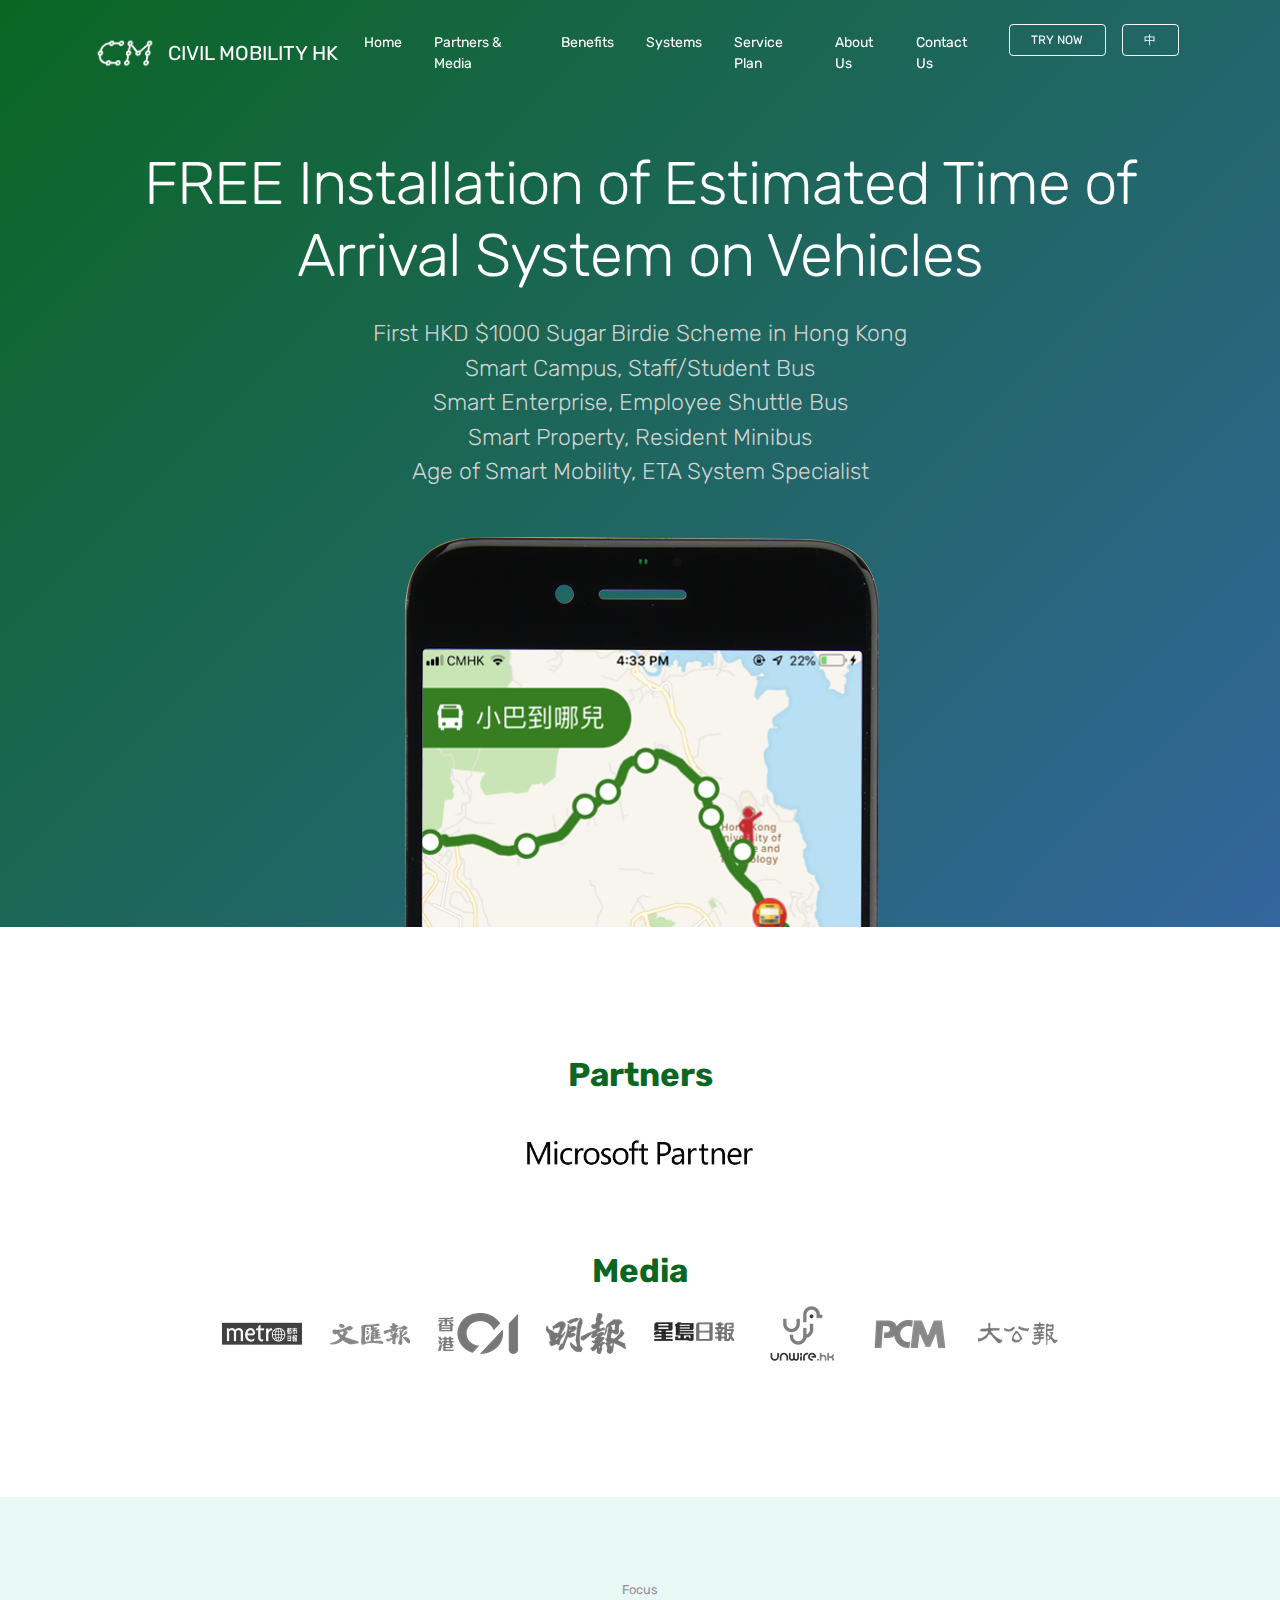
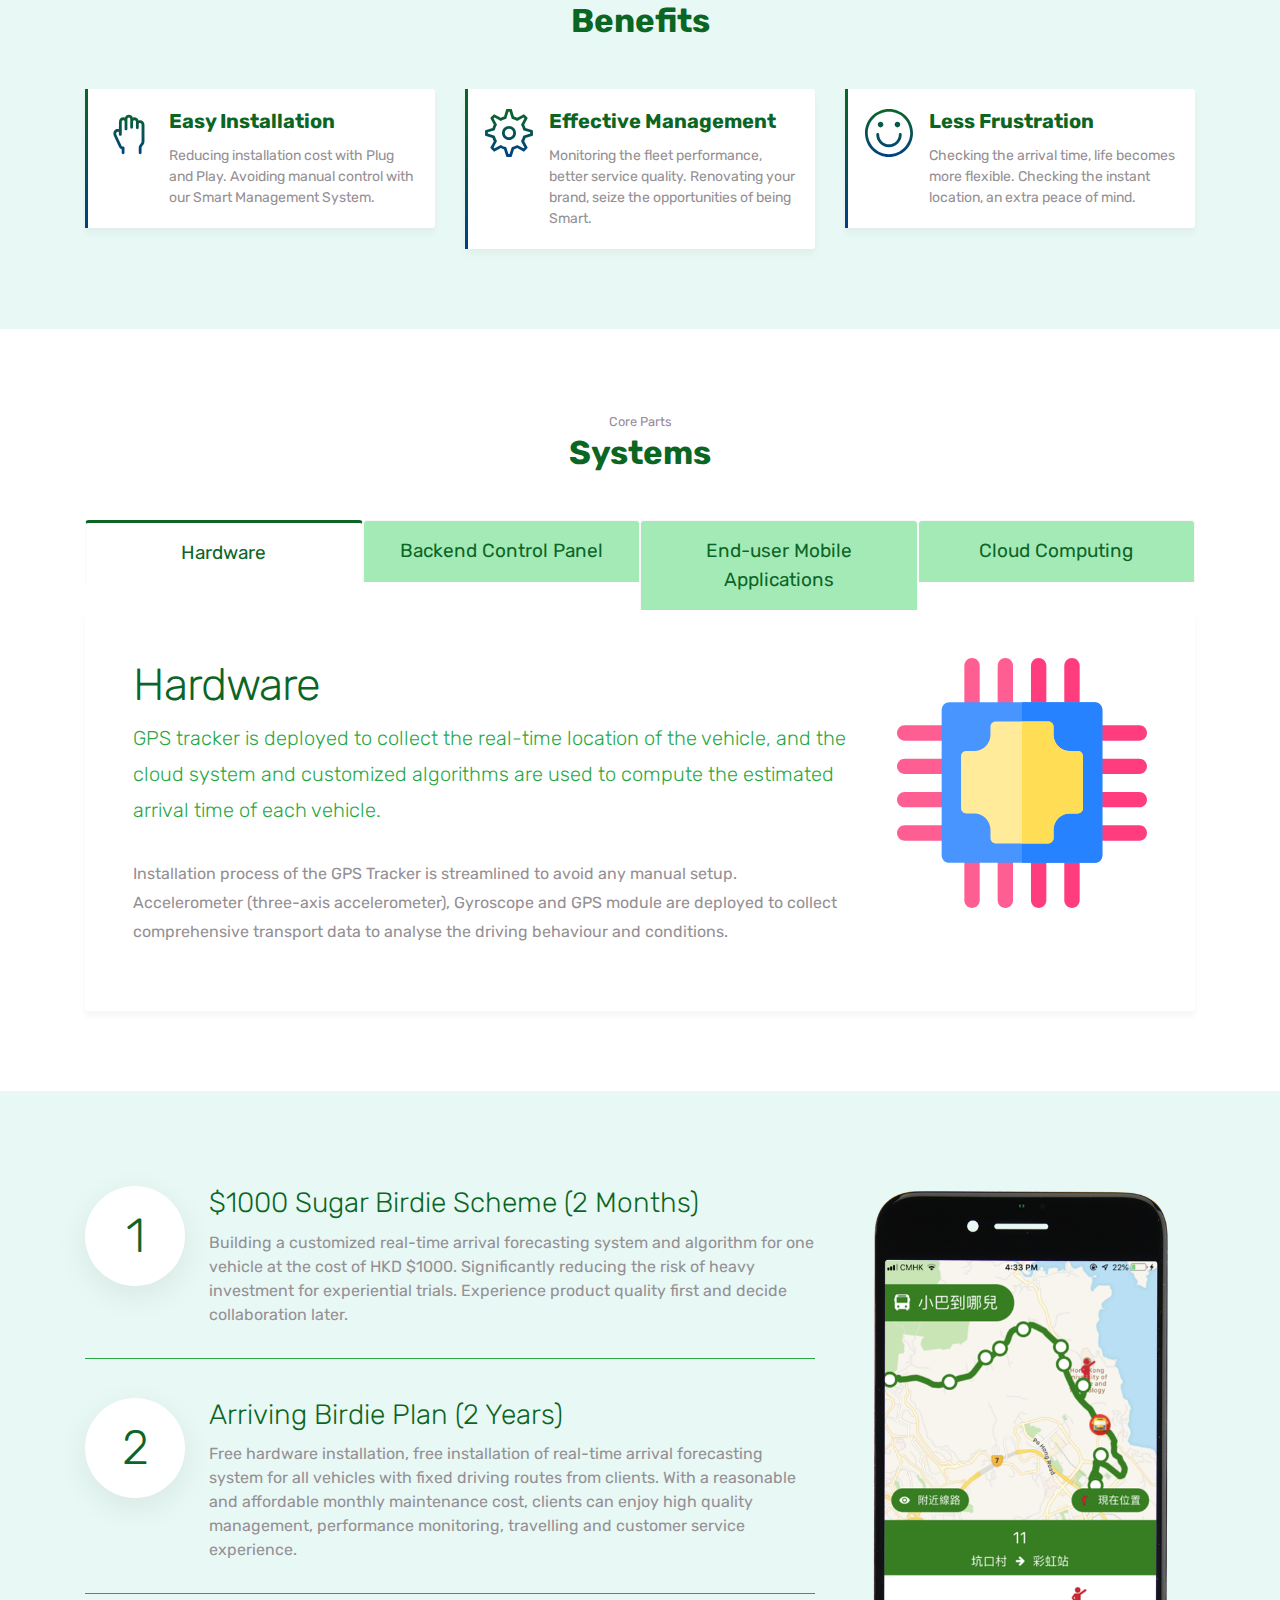
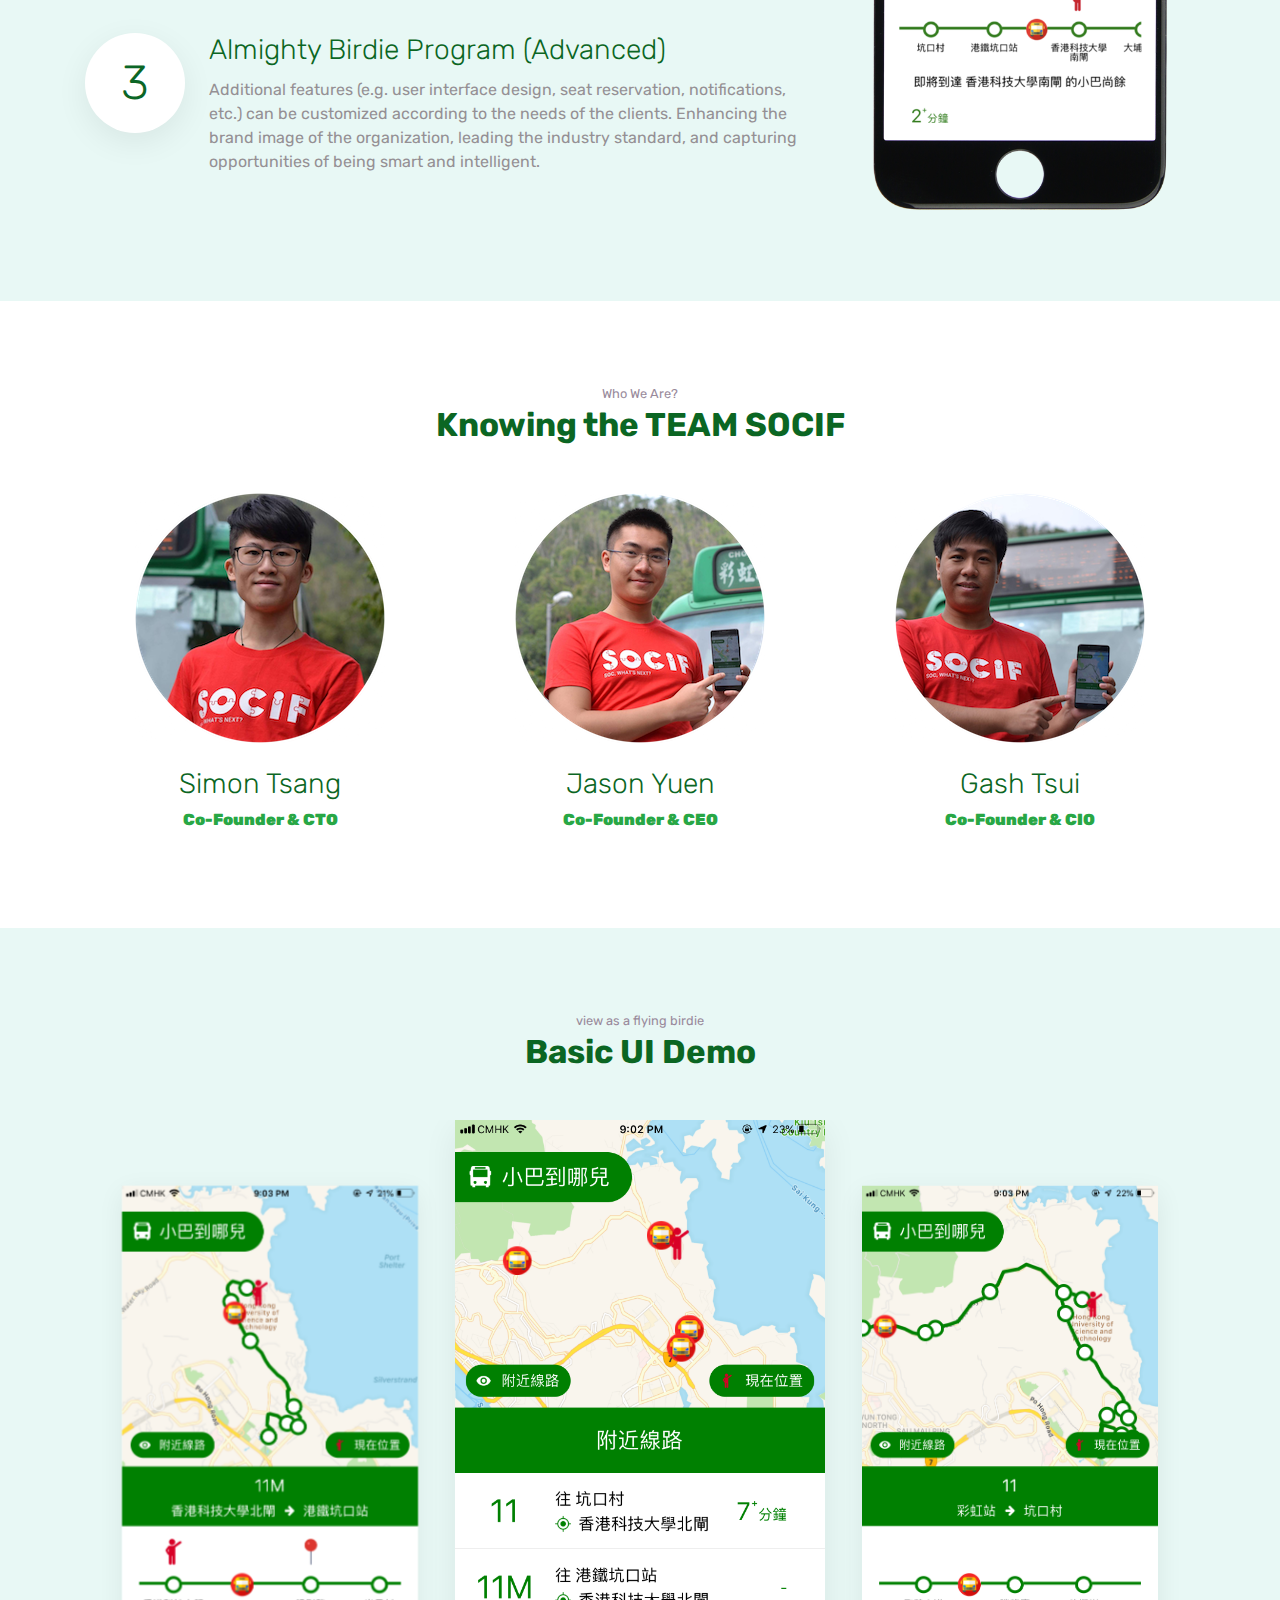
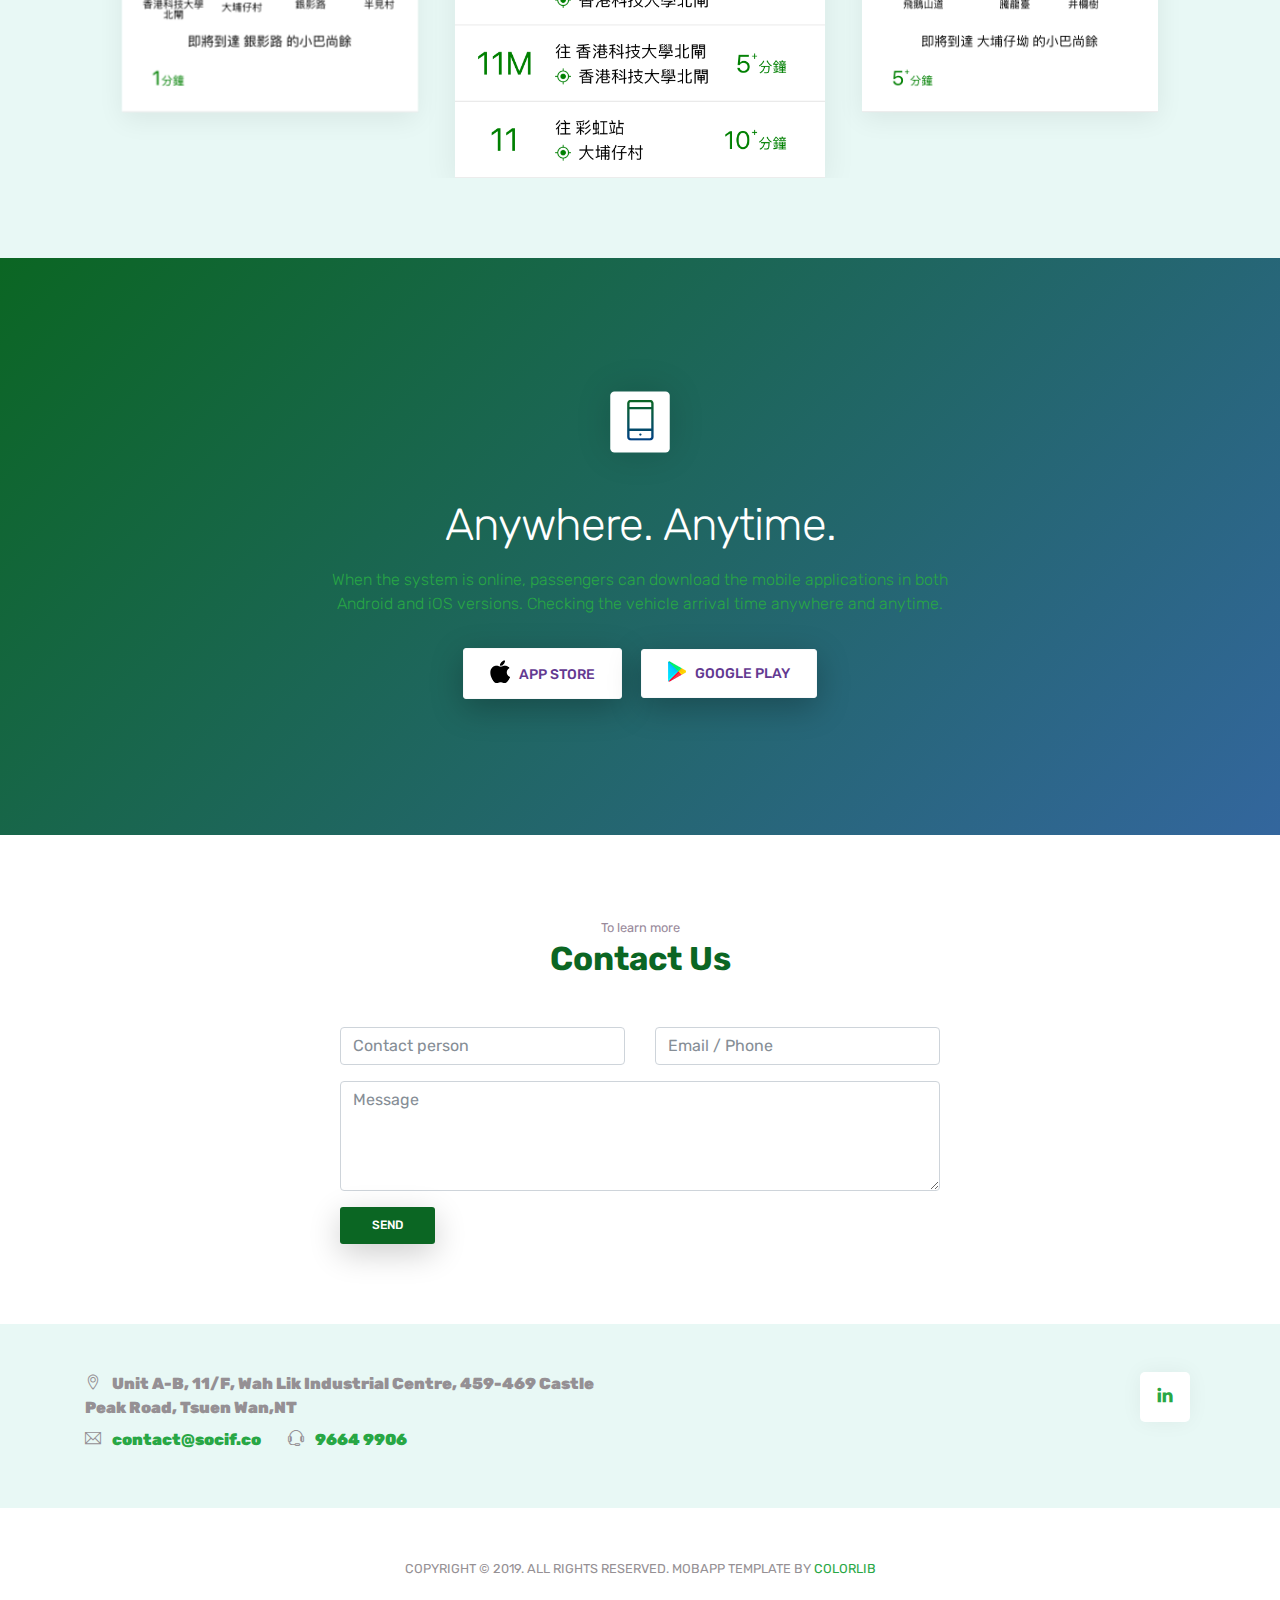
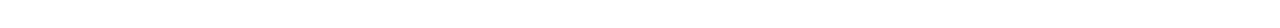
==== indexEng.html @ f3d7cecf "add eng version" ====
<!doctype html>
<html lang="en">
<!--

Page    : index / MobApp
Version : 1.0
Author  : Colorlib
URI     : https://colorlib.com

 -->

<head>
    <title>FREE Installation of Estimated Time of Arrival System - CIVIL MOBILITY HK</title>
    <!-- Required meta tags -->
    <meta charset="utf-8">
    <meta name="viewport" content="width=device-width, initial-scale=1, shrink-to-fit=no">
    <meta name="description" content="FREE Installation of Estimated Time of Arrival System on Vehicles, First HKD $1000 Sugar Birdie Scheme in Hong Kong. Smart Campus, Staff/Student Bus. Smart Enterprise, Employee Shuttle Bus
. Smart Property, Resident Minibus. Age of Smart Mobility, ETA System Specialist">
    <meta name="keywords" content="HTML5, bootstrap, mobile, app, landing, ios, android, responsive">

    <!-- Font -->
    <link rel="dns-prefetch" href="//fonts.googleapis.com">
    <link href="https://fonts.googleapis.com/css?family=Rubik:300,400,500" rel="stylesheet">

    <!-- Bootstrap CSS -->
    <link rel="stylesheet" href="css/bootstrap.min.css">
    <!-- Themify Icons -->
    <link rel="stylesheet" href="css/themify-icons.css">
    <!-- Owl carousel -->
    <link rel="stylesheet" href="css/owl.carousel.min.css">
    <!-- Main css -->
    <link href="css/style.css" rel="stylesheet">
</head>

<body data-spy="scroll" data-target="#navbar" data-offset="30">

    <!-- Nav Menu -->

    <div class="nav-menu fixed-top">
        <div class="container">
            <div class="row">
                <div class="col-md-12">
                    <nav class="navbar navbar-dark navbar-expand-lg">
                        <a class="navbar-brand brand" href="index.html"><img src="images/CM.png" class="img-fluid top-logo" alt="logo">CIVIL MOBILITY HK</a> <button class="navbar-toggler" type="button" data-toggle="collapse" data-target="#navbar" aria-controls="navbar" aria-expanded="false" aria-label="Toggle navigation"> <span class="navbar-toggler-icon"></span> </button>
                        <div class="collapse navbar-collapse" id="navbar">
                            <ul class="navbar-nav ml-auto">
                                <li class="nav-item"> <a class="nav-link" href="#home">Home <span class="sr-only">(現在)</span></a> </li>
                                <li class="nav-item"> <a class="nav-link" href="#partners">Partners & Media</a> </li>
                                <li class="nav-item"> <a class="nav-link" href="#features">Benefits</a> </li>
                                <li class="nav-item"> <a class="nav-link" href="#intro">Systems</a> </li>
                                <li class="nav-item"> <a class="nav-link" href="#pricing">Service Plan</a> </li>
                                <li class="nav-item"> <a class="nav-link" href="#about">About Us</a> </li>
                                <li class="nav-item"> <a class="nav-link" href="#contact">Contact Us</a> </li>
                                <li class="nav-item"><a href="#contact" class="btn btn-outline-light my-3 my-sm-0 ml-lg-3">Try Now</a></li>
                                <li class="nav-item"><a href="index.html" class="btn btn-outline-light my-3 my-sm-0 ml-lg-3">中</a></li>
                            </ul>
                        </div>
                    </nav>
                </div>
            </div>
        </div>
    </div>


    <header class="bg-gradient" id="home">
        <div class="container mt-5">
            <h1>FREE Installation of Estimated Time of Arrival System on Vehicles</h1>
            <p class="tagline">First HKD $1000 Sugar Birdie Scheme in Hong Kong<br>Smart Campus, Staff/Student Bus<br>Smart Enterprise, Employee Shuttle Bus<br>Smart Property, Resident Minibus<br>Age of Smart Mobility, ETA System Specialist</p>
        </div>
        <div class="img-holder mt-3"><img src="images/app_iphone8.png" alt="phone" class="img-fluid"></div>
    </header>

    <div class="section" id="partners">
      <div class="client-logos my-5">
          <div class="container text-center">
            <h3><b>Partners</b></h3>
            <img src="images/ms.png" class="img-fluid partner-logo">
          </div>
      </div>

      <div class="client-logos my-5">
          <div class="container text-center">
              <h3><b>Media</b></h3>
              <a href="https://goo.gl/96CsMj" target="_blank"><img src="images/Metro Daily.jpg" class="img-fluid media-logo"></a>
              <a href="https://goo.gl/HPsyTy" target="_blank"><img src="images/Wen Wei.png" class="img-fluid  media-logo"></a>
              <a href="https://goo.gl/HXSDMa" target="_blank"><img src="images/HK01.png" class="img-fluid  media-logo"></a>
              <a href="https://goo.gl/Ue9NbQ" target="_blank"><img src="images/Ming Pao.png" class="img-fluid  media-logo"></a>
              <a href="https://goo.gl/F2KP4K" target="_blank"><img src="images/Sing Tao(2).png" class="img-fluid  media-logo"></a>
              <a href="https://unwire.pro/2018/12/10/minibus-app/startups/" target="_blank"><img src="images/unwirehk(2).png" class="img-fluid  media-logo"></a>
              <a href="https://www.pcmarket.com.hk/2019/01/09/智能交通實踐社-開發小巴實時到站系統/" target="_blank"><img src="images/PCM.png" class="img-fluid  media-logo"></a>
              <a href="https://goo.gl/WW5Xbx" target="_blank"><img src="images/Tai Kung.png" class="img-fluid  media-logo"></a>
          </div>
      </div>
    </div>

    <div class="section light-bg" id="features">


        <div class="container">

            <div class="section-title">
                <small>Focus</small>
                <h3><b>Benefits</b></h3>
            </div>


            <div class="row">
                <div class="col-12 col-lg-4">
                    <div class="card features">
                        <div class="card-body">
                            <div class="media">
                                <span class="ti-hand-drag gradient-fill ti-3x mr-3"></span>
                                <div class="media-body">
                                    <h4 class="card-title"><b>Easy Installation</b></h4>
                                    <p class="card-text">Reducing installation cost with Plug and Play. Avoiding manual control with our Smart Management System.</p>
                                </div>
                            </div>
                        </div>
                    </div>
                </div>
                <div class="col-12 col-lg-4">
                    <div class="card features">
                        <div class="card-body">
                            <div class="media">
                                <span class="ti-settings gradient-fill ti-3x mr-3"></span>
                                <div class="media-body">
                                    <h4 class="card-title"><b>Effective Management</b></h4>
                                    <p class="card-text">Monitoring the fleet performance, better service quality. Renovating your brand, seize the opportunities of being Smart.</p>
                                </div>
                            </div>
                        </div>
                    </div>
                </div>
                <div class="col-12 col-lg-4">
                    <div class="card features">
                        <div class="card-body">
                            <div class="media">
                                <span class="ti-face-smile gradient-fill ti-3x mr-3"></span>
                                <div class="media-body">
                                    <h4 class="card-title"><b>Less Frustration</b></h4>
                                    <p class="card-text"> Checking the arrival time, life becomes more flexible. Checking the instant location, an extra peace of mind.</p>
                                </div>
                            </div>
                        </div>
                    </div>
                </div>
            </div>

        </div>



    </div>
    <!-- // end .section -->
    <!-- <div class="section">

        <div class="container">
            <div class="row">
                <div class="col-lg-6 offset-lg-6">
                    <div class="box-icon"><span class="ti-mobile gradient-fill ti-3x"></span></div>
                    <h2><b>我們的手機App</b></h2>
                    <p class="mb-4">Lorem ipsum dolor sit amet consectetur, adipisicing elit. Obcaecati vel exercitationem eveniet vero maxime ratione </p>
                    <a href="#" class="btn btn-primary">Read more</a>
                </div>
            </div>
            <div class="perspective-phone">
                <img src="images/perspective.png" alt="perspective phone" class="img-fluid">
            </div>
        </div>

    </div> -->
    <!-- // end .section -->


    <div class="section" id="intro">
        <div class="container">
            <div class="section-title">
                <small>Core Parts</small>
                <h3><b>Systems</b></h3>
            </div>

            <ul class="nav nav-tabs nav-justified" role="tablist">
                <li class="nav-item">
                    <a class="nav-link active" data-toggle="tab" href="#hardware">Hardware</a>
                </li>
                <li class="nav-item">
                    <a class="nav-link" data-toggle="tab" href="#dashboard">Backend Control Panel</a>
                </li>
                <li class="nav-item">
                    <a class="nav-link" data-toggle="tab" href="#mobile-app">End-user Mobile Applications</a>
                </li>
                <li class="nav-item">
                    <a class="nav-link" data-toggle="tab" href="#cloud">Cloud Computing</a>
                </li>
            </ul>
            <div class="tab-content">
                <div class="tab-pane fade show active" id="hardware">
                    <div class="d-flex flex-column flex-lg-row">
                        <div>
                            <h2>Hardware</h2>
                            <p class="lead">GPS tracker is deployed to collect the real-time location of the vehicle, and the cloud system and customized algorithms are used to compute the estimated arrival time of each vehicle.</p>
                            <p>Installation process of the GPS Tracker is streamlined to avoid any manual setup. Accelerometer (three-axis accelerometer), Gyroscope and GPS module are deployed to collect comprehensive transport data to analyse the driving behaviour and conditions.</p>
                        </div>
                        <img src="images/hardware.svg" alt="graphic" class="img-fluid rounded align-self-start ml-lg-5 mb-5 mb-lg-0 intro-logo">
                    </div>
                </div>
                <div class="tab-pane fade" id="dashboard">
                    <div class="d-flex flex-column flex-lg-row">
                        <div>
                            <h2>Backend Control Panel</h2>
                            <p class="lead">Through back-office management systems, clients can monitor the fleet performance, restore driving records and review various operational data.</p>
                            <p>Control panel can be customized to monitor and review transport conditions at any time. Clients can also optimize fleet formation with flexible deployment, improve operational efficiency and reduce costs.</p>
                        </div>
                        <img src="images/dashboard.svg" alt="graphic" class="img-fluid rounded align-self-start ml-lg-5 mb-5 mb-lg-0 intro-logo">
                    </div>
                </div>
                <div class="tab-pane fade" id="mobile-app">
                    <div class="d-flex flex-column flex-lg-row">
                        <img src="images/graphic.png" alt="graphic" class="img-fluid rounded align-self-start mr-lg-5 mb-5 mb-lg-0 intro-logo">
                        <div>

                            <h2>End-user Mobile Applications</h2>
                            <p class="lead">The mobile applications are available in both Android and iOS versions. Passengers can check the arrival time crystal clear.</p>
                            <p>Checking the estimated arrival time of the upcoming vehicles, passengers can also check the instant location of both the stations and vehicles. User interface design and additional features can be customized based on clients’ preference.</p>
                        </div>
                    </div>
                </div>
                <div class="tab-pane fade" id="cloud">
                    <div class="d-flex flex-column flex-lg-row">
                        <img src="images/azure.png" alt="graphic" class="img-fluid rounded align-self-start mr-lg-5 mb-5 mb-lg-0 intro-logo">
                        <div>
                            <h2>Cloud Computing</h2>
                            <p class="lead">Acquiring the instant location of the vehicles, the cloud will compute its estimated arrival time and present it to the user through the mobile applications.</p>
                            <p>Machine learning technology considering multiple influential factors is deployed to ensure a high accuracy rate on the estimated arrival time. Through the partnership with Microsoft in technology development, the system operates a real-time on-site forecasting system with the Azure Cloud System to handle high-traffic utilization scenarios.</p>
                        </div>
                    </div>
                </div>
            </div>


        </div>
    </div>
    <!-- // end .section -->

    <!-- <div class="section">

        <div class="container">
            <div class="row">
                <div class="col-md-6">
                    <img src="images/dualphone.png" alt="dual phone" class="img-fluid">
                </div>
                <div class="col-md-6 d-flex align-items-center">
                    <div>
                        <div class="box-icon"><span class="ti-rocket gradient-fill ti-3x"></span></div>
                        <h2>Launch your App</h2>
                        <p class="mb-4">Lorem ipsum dolor sit amet consectetur, adipisicing elit. Obcaecati vel exercitationem eveniet vero maxime ratione </p>
                        <a href="#" class="btn btn-primary">Read more</a></div>
                </div>
            </div>

        </div>

    </div> -->
    <!-- // end .section -->


    <div class="section light-bg" id="pricing">

        <div class="container">
            <div class="row">
                <div class="col-md-8 d-flex align-items-center">
                    <ul class="list-unstyled ui-steps">
                        <li class="media">
                            <div class="circle-icon mr-4">1</div>
                            <div class="media-body">
                                <h5>$1000 Sugar Birdie Scheme (2 Months)</h5>
                                <p>Building a customized real-time arrival forecasting system and algorithm for one vehicle at the cost of HKD $1000. Significantly reducing the risk of heavy investment for experiential trials. Experience product quality first and decide collaboration later.</p>
                            </div>
                        </li>
                        <li class="media my-4">
                            <div class="circle-icon mr-4">2</div>
                            <div class="media-body">
                                <h5>Arriving Birdie Plan (2 Years)</h5>
                                <p>Free hardware installation, free installation of real-time arrival forecasting system for all vehicles with fixed driving routes from clients. With a reasonable and affordable monthly maintenance cost, clients can enjoy high quality management, performance monitoring, travelling and customer service experience.</p>
                            </div>
                        </li>
                        <li class="media">
                            <div class="circle-icon mr-4">3</div>
                            <div class="media-body">
                                <h5>Almighty Birdie Program (Advanced)</h5>
                                <p>Additional features (e.g. user interface design, seat reservation, notifications, etc.) can be customized according to the needs of the clients. Enhancing the brand image of the organization, leading the industry standard, and capturing opportunities of being smart and intelligent.</p>
                            </div>
                        </li>
                    </ul>
                </div>
                <div class="col-md-4">
                    <img src="images/app_iphone8.png" alt="iphone" class="img-fluid">
                </div>

            </div>

        </div>

    </div>
    <!-- // end .section -->


    <div class="section" id="about">
        <div class="container">
            <div class="section-title">
                <small>Who We Are?</small>
                <h3><b>Knowing the TEAM SOCIF<b></h3>
            </div>

            <div class="row">
              <div class="col-md-4 bio">
                <img src="images/simon.png" alt="client" class="client-img">
                <h5 class="mt-4 mb-2">Simon Tsang</h5>
                <p class="text-primary">Co-Founder & CTO</p>
              </div>
              <div class="col-md-4 bio">
                <img src="images/jason.png" alt="client" class="client-img">
                <h5 class="mt-4 mb-2">Jason Yuen</h5>
                <p class="text-primary">Co-Founder & CEO</p>
              </div>
              <div class="col-md-4 bio">
                <img src="images/gash.png" alt="client" class="client-img">
                <h5 class="mt-4 mb-2">Gash Tsui</h5>
                <p class="text-primary">Co-Founder & CIO</p>
              </div>
            </div>
        </div>

    </div>
    <!-- // end .section -->


    <div class="section light-bg" id="gallery">
        <div class="container">
            <div class="section-title">
                <small>view as a flying birdie</small>
                <h3><b>Basic UI Demo</b></h3>
            </div>

            <div class="img-gallery owl-carousel owl-theme">
                <img src="images/screencap1.PNG" alt="image">
                <img src="images/screencap2.PNG" alt="image">
                <img src="images/screencap3.PNG" alt="image">
            </div>

        </div>

    </div>
    <!-- // end .section -->

    <div class="section bg-gradient" id="download">
        <div class="container">
            <div class="call-to-action">

                <div class="box-icon"><span class="ti-mobile gradient-fill ti-3x"></span></div>
                <h2>Anywhere. Anytime.</h2>
                <p class="tagline">When the system is online, passengers can download the mobile applications in both Android and iOS versions. Checking the vehicle arrival time anywhere and anytime.</p>
                <div class="my-4">

                    <a href="#" class="btn btn-light"><img src="images/appleicon.png" alt="icon"> App Store</a>
                    <a href="#" class="btn btn-light"><img src="images/playicon.png" alt="icon"> Google play</a>
                </div>
            </div>
        </div>

    </div>
    <!-- // end .section -->

    <div class="section contact-us">
      <div class="section-title">
          <small>To learn more</small>
          <h3><b>Contact Us</b></h3>
      </div>
      <form name="sentMessage" id="contactForm" novalidate>
        <div class="row">
          <div class="col-md-6">
            <div class="form-group">
              <input type="text" id="name" class="form-control" placeholder="Contact person" required="required">
              <p class="help-block text-danger"></p>
            </div>
          </div>
          <div class="col-md-6">
            <div class="form-group">
              <input type="email" id="email" class="form-control" placeholder="Email / Phone" required="required">
              <p class="help-block text-danger"></p>
            </div>
          </div>
        </div>
        <div class="form-group">
          <textarea name="message" id="message" class="form-control" rows="4" placeholder="Message" required></textarea>
          <p class="help-block text-danger"></p>
        </div>
        <div id="success"></div>
        <button id='askus' class="btn btn-primary">Send</button>
      </form>
    </div>

    <div class="light-bg py-5" id="contact">
        <div class="container">
            <div class="row">
                <div class="col-lg-6 text-center text-lg-left">
                    <p class="mb-2"> <span class="ti-location-pin mr-2"></span> Unit A-B, 11/F, Wah Lik Industrial Centre, 459-469 Castle Peak Road, Tsuen Wan,NT</p>
                    <div class=" d-block d-sm-inline-block">
                        <p class="mb-2">
                            <span class="ti-email mr-2"></span> <a class="mr-4" href="mailto:contact@socif.co">contact@socif.co</a>
                        </p>
                    </div>
                    <div class="d-block d-sm-inline-block">
                        <p class="mb-0">
                            <span class="ti-headphone-alt mr-2"></span> <a href="tel:96649906">9664 9906</a>
                        </p>
                    </div>

                </div>
                <div class="col-lg-6">
                    <div class="social-icons">
                        <a href="https://www.linkedin.com/company/socif/" target="_blank"><span class="ti-linkedin"></span></a>
                        <!-- <a href="#"><span class="ti-twitter-alt"></span></a>
                        <a href="#"><span class="ti-instagram"></span></a> -->
                    </div>
                </div>
            </div>

        </div>

    </div>
    <!-- // end .section -->
    <footer class="my-5 text-center">
        <!-- Copyright removal is not prohibited! -->
        <p class="mb-2"><small>COPYRIGHT © 2019. ALL RIGHTS RESERVED. MOBAPP TEMPLATE BY <a href="https://colorlib.com">COLORLIB</a></small></p>

        <!-- <small>
            <a href="#" class="m-2">PRESS</a>
            <a href="#" class="m-2">TERMS</a>
            <a href="#" class="m-2">PRIVACY</a>
        </small> -->
    </footer>

    <!-- jQuery and Bootstrap -->
    <script src="js/jquery-3.2.1.min.js"></script>
    <script src="js/bootstrap.bundle.min.js"></script>
    <!-- Plugins JS -->
    <script src="js/owl.carousel.min.js"></script>
    <script type="text/javascript" src="https://cdn.emailjs.com/sdk/2.2.4/email.min.js"></script>
    <script type="text/javascript">
       (function(){
          emailjs.init("user_PtBNMG16RLwAeOQKbqhHI");
       })();
    </script>
    <!-- Custom JS -->
    <script src="js/script.js"></script>

</body>

</html>
---- css/themify-icons.css ----
@font-face {
    font-family: 'themify';
    src: url('../fonts/themify.eot?-fvbane');
    src: url('../fonts/themify.eot?#iefix-fvbane') format('embedded-opentype'), url('../fonts/themify.woff?-fvbane') format('woff'), url('../fonts/themify.ttf?-fvbane') format('truetype'), url('../fonts/themify.svg?-fvbane#themify') format('svg');
    font-weight: normal;
    font-style: normal;
}

[class^="ti-"],
[class*=" ti-"] {
    font-family: 'themify';
    speak: none;
    font-style: normal;
    font-weight: normal;
    font-variant: normal;
    text-transform: none;
    line-height: 1;
    /* Better Font Rendering =========== */
    -webkit-font-smoothing: antialiased;
    -moz-osx-font-smoothing: grayscale;
}

.ti-wand:before {
    content: "\e600";
}

.ti-volume:before {
    content: "\e601";
}

.ti-user:before {
    content: "\e602";
}

.ti-unlock:before {
    content: "\e603";
}

.ti-unlink:before {
    content: "\e604";
}

.ti-trash:before {
    content: "\e605";
}

.ti-thought:before {
    content: "\e606";
}

.ti-target:before {
    content: "\e607";
}

.ti-tag:before {
    content: "\e608";
}

.ti-tablet:before {
    content: "\e609";
}

.ti-star:before {
    content: "\e60a";
}

.ti-spray:before {
    content: "\e60b";
}

.ti-signal:before {
    content: "\e60c";
}

.ti-shopping-cart:before {
    content: "\e60d";
}

.ti-shopping-cart-full:before {
    content: "\e60e";
}

.ti-settings:before {
    content: "\e60f";
}

.ti-search:before {
    content: "\e610";
}

.ti-zoom-in:before {
    content: "\e611";
}

.ti-zoom-out:before {
    content: "\e612";
}

.ti-cut:before {
    content: "\e613";
}

.ti-ruler:before {
    content: "\e614";
}

.ti-ruler-pencil:before {
    content: "\e615";
}

.ti-ruler-alt:before {
    content: "\e616";
}

.ti-bookmark:before {
    content: "\e617";
}

.ti-bookmark-alt:before {
    content: "\e618";
}

.ti-reload:before {
    content: "\e619";
}

.ti-plus:before {
    content: "\e61a";
}

.ti-pin:before {
    content: "\e61b";
}

.ti-pencil:before {
    content: "\e61c";
}

.ti-pencil-alt:before {
    content: "\e61d";
}

.ti-paint-roller:before {
    content: "\e61e";
}

.ti-paint-bucket:before {
    content: "\e61f";
}

.ti-na:before {
    content: "\e620";
}

.ti-mobile:before {
    content: "\e621";
}

.ti-minus:before {
    content: "\e622";
}

.ti-medall:before {
    content: "\e623";
}

.ti-medall-alt:before {
    content: "\e624";
}

.ti-marker:before {
    content: "\e625";
}

.ti-marker-alt:before {
    content: "\e626";
}

.ti-arrow-up:before {
    content: "\e627";
}

.ti-arrow-right:before {
    content: "\e628";
}

.ti-arrow-left:before {
    content: "\e629";
}

.ti-arrow-down:before {
    content: "\e62a";
}

.ti-lock:before {
    content: "\e62b";
}

.ti-location-arrow:before {
    content: "\e62c";
}

.ti-link:before {
    content: "\e62d";
}

.ti-layout:before {
    content: "\e62e";
}

.ti-layers:before {
    content: "\e62f";
}

.ti-layers-alt:before {
    content: "\e630";
}

.ti-key:before {
    content: "\e631";
}

.ti-import:before {
    content: "\e632";
}

.ti-image:before {
    content: "\e633";
}

.ti-heart:before {
    content: "\e634";
}

.ti-heart-broken:before {
    content: "\e635";
}

.ti-hand-stop:before {
    content: "\e636";
}

.ti-hand-open:before {
    content: "\e637";
}

.ti-hand-drag:before {
    content: "\e638";
}

.ti-folder:before {
    content: "\e639";
}

.ti-flag:before {
    content: "\e63a";
}

.ti-flag-alt:before {
    content: "\e63b";
}

.ti-flag-alt-2:before {
    content: "\e63c";
}

.ti-eye:before {
    content: "\e63d";
}

.ti-export:before {
    content: "\e63e";
}

.ti-exchange-vertical:before {
    content: "\e63f";
}

.ti-desktop:before {
    content: "\e640";
}

.ti-cup:before {
    content: "\e641";
}

.ti-crown:before {
    content: "\e642";
}

.ti-comments:before {
    content: "\e643";
}

.ti-comment:before {
    content: "\e644";
}

.ti-comment-alt:before {
    content: "\e645";
}

.ti-close:before {
    content: "\e646";
}

.ti-clip:before {
    content: "\e647";
}

.ti-angle-up:before {
    content: "\e648";
}

.ti-angle-right:before {
    content: "\e649";
}

.ti-angle-left:before {
    content: "\e64a";
}

.ti-angle-down:before {
    content: "\e64b";
}

.ti-check:before {
    content: "\e64c";
}

.ti-check-box:before {
    content: "\e64d";
}

.ti-camera:before {
    content: "\e64e";
}

.ti-announcement:before {
    content: "\e64f";
}

.ti-brush:before {
    content: "\e650";
}

.ti-briefcase:before {
    content: "\e651";
}

.ti-bolt:before {
    content: "\e652";
}

.ti-bolt-alt:before {
    content: "\e653";
}

.ti-blackboard:before {
    content: "\e654";
}

.ti-bag:before {
    content: "\e655";
}

.ti-move:before {
    content: "\e656";
}

.ti-arrows-vertical:before {
    content: "\e657";
}

.ti-arrows-horizontal:before {
    content: "\e658";
}

.ti-fullscreen:before {
    content: "\e659";
}

.ti-arrow-top-right:before {
    content: "\e65a";
}

.ti-arrow-top-left:before {
    content: "\e65b";
}

.ti-arrow-circle-up:before {
    content: "\e65c";
}

.ti-arrow-circle-right:before {
    content: "\e65d";
}

.ti-arrow-circle-left:before {
    content: "\e65e";
}

.ti-arrow-circle-down:before {
    content: "\e65f";
}

.ti-angle-double-up:before {
    content: "\e660";
}

.ti-angle-double-right:before {
    content: "\e661";
}

.ti-angle-double-left:before {
    content: "\e662";
}

.ti-angle-double-down:before {
    content: "\e663";
}

.ti-zip:before {
    content: "\e664";
}

.ti-world:before {
    content: "\e665";
}

.ti-wheelchair:before {
    content: "\e666";
}

.ti-view-list:before {
    content: "\e667";
}

.ti-view-list-alt:before {
    content: "\e668";
}

.ti-view-grid:before {
    content: "\e669";
}

.ti-uppercase:before {
    content: "\e66a";
}

.ti-upload:before {
    content: "\e66b";
}

.ti-underline:before {
    content: "\e66c";
}

.ti-truck:before {
    content: "\e66d";
}

.ti-timer:before {
    content: "\e66e";
}

.ti-ticket:before {
    content: "\e66f";
}

.ti-thumb-up:before {
    content: "\e670";
}

.ti-thumb-down:before {
    content: "\e671";
}

.ti-text:before {
    content: "\e672";
}

.ti-stats-up:before {
    content: "\e673";
}

.ti-stats-down:before {
    content: "\e674";
}

.ti-split-v:before {
    content: "\e675";
}

.ti-split-h:before {
    content: "\e676";
}

.ti-smallcap:before {
    content: "\e677";
}

.ti-shine:before {
    content: "\e678";
}

.ti-shift-right:before {
    content: "\e679";
}

.ti-shift-left:before {
    content: "\e67a";
}

.ti-shield:before {
    content: "\e67b";
}

.ti-notepad:before {
    content: "\e67c";
}

.ti-server:before {
    content: "\e67d";
}

.ti-quote-right:before {
    content: "\e67e";
}

.ti-quote-left:before {
    content: "\e67f";
}

.ti-pulse:before {
    content: "\e680";
}

.ti-printer:before {
    content: "\e681";
}

.ti-power-off:before {
    content: "\e682";
}

.ti-plug:before {
    content: "\e683";
}

.ti-pie-chart:before {
    content: "\e684";
}

.ti-paragraph:before {
    content: "\e685";
}

.ti-panel:before {
    content: "\e686";
}

.ti-package:before {
    content: "\e687";
}

.ti-music:before {
    content: "\e688";
}

.ti-music-alt:before {
    content: "\e689";
}

.ti-mouse:before {
    content: "\e68a";
}

.ti-mouse-alt:before {
    content: "\e68b";
}

.ti-money:before {
    content: "\e68c";
}

.ti-microphone:before {
    content: "\e68d";
}

.ti-menu:before {
    content: "\e68e";
}

.ti-menu-alt:before {
    content: "\e68f";
}

.ti-map:before {
    content: "\e690";
}

.ti-map-alt:before {
    content: "\e691";
}

.ti-loop:before {
    content: "\e692";
}

.ti-location-pin:before {
    content: "\e693";
}

.ti-list:before {
    content: "\e694";
}

.ti-light-bulb:before {
    content: "\e695";
}

.ti-Italic:before {
    content: "\e696";
}

.ti-info:before {
    content: "\e697";
}

.ti-infinite:before {
    content: "\e698";
}

.ti-id-badge:before {
    content: "\e699";
}

.ti-hummer:before {
    content: "\e69a";
}

.ti-home:before {
    content: "\e69b";
}

.ti-help:before {
    content: "\e69c";
}

.ti-headphone:before {
    content: "\e69d";
}

.ti-harddrives:before {
    content: "\e69e";
}

.ti-harddrive:before {
    content: "\e69f";
}

.ti-gift:before {
    content: "\e6a0";
}

.ti-game:before {
    content: "\e6a1";
}

.ti-filter:before {
    content: "\e6a2";
}

.ti-files:before {
    content: "\e6a3";
}

.ti-file:before {
    content: "\e6a4";
}

.ti-eraser:before {
    content: "\e6a5";
}

.ti-envelope:before {
    content: "\e6a6";
}

.ti-download:before {
    content: "\e6a7";
}

.ti-direction:before {
    content: "\e6a8";
}

.ti-direction-alt:before {
    content: "\e6a9";
}

.ti-dashboard:before {
    content: "\e6aa";
}

.ti-control-stop:before {
    content: "\e6ab";
}

.ti-control-shuffle:before {
    content: "\e6ac";
}

.ti-control-play:before {
    content: "\e6ad";
}

.ti-control-pause:before {
    content: "\e6ae";
}

.ti-control-forward:before {
    content: "\e6af";
}

.ti-control-backward:before {
    content: "\e6b0";
}

.ti-cloud:before {
    content: "\e6b1";
}

.ti-cloud-up:before {
    content: "\e6b2";
}

.ti-cloud-down:before {
    content: "\e6b3";
}

.ti-clipboard:before {
    content: "\e6b4";
}

.ti-car:before {
    content: "\e6b5";
}

.ti-calendar:before {
    content: "\e6b6";
}

.ti-book:before {
    content: "\e6b7";
}

.ti-bell:before {
    content: "\e6b8";
}

.ti-basketball:before {
    content: "\e6b9";
}

.ti-bar-chart:before {
    content: "\e6ba";
}

.ti-bar-chart-alt:before {
    content: "\e6bb";
}

.ti-back-right:before {
    content: "\e6bc";
}

.ti-back-left:before {
    content: "\e6bd";
}

.ti-arrows-corner:before {
    content: "\e6be";
}

.ti-archive:before {
    content: "\e6bf";
}

.ti-anchor:before {
    content: "\e6c0";
}

.ti-align-right:before {
    content: "\e6c1";
}

.ti-align-left:before {
    content: "\e6c2";
}

.ti-align-justify:before {
    content: "\e6c3";
}

.ti-align-center:before {
    content: "\e6c4";
}

.ti-alert:before {
    content: "\e6c5";
}

.ti-alarm-clock:before {
    content: "\e6c6";
}

.ti-agenda:before {
    content: "\e6c7";
}

.ti-write:before {
    content: "\e6c8";
}

.ti-window:before {
    content: "\e6c9";
}

.ti-widgetized:before {
    content: "\e6ca";
}

.ti-widget:before {
    content: "\e6cb";
}

.ti-widget-alt:before {
    content: "\e6cc";
}

.ti-wallet:before {
    content: "\e6cd";
}

.ti-video-clapper:before {
    content: "\e6ce";
}

.ti-video-camera:before {
    content: "\e6cf";
}

.ti-vector:before {
    content: "\e6d0";
}

.ti-themify-logo:before {
    content: "\e6d1";
}

.ti-themify-favicon:before {
    content: "\e6d2";
}

.ti-themify-favicon-alt:before {
    content: "\e6d3";
}

.ti-support:before {
    content: "\e6d4";
}

.ti-stamp:before {
    content: "\e6d5";
}

.ti-split-v-alt:before {
    content: "\e6d6";
}

.ti-slice:before {
    content: "\e6d7";
}

.ti-shortcode:before {
    content: "\e6d8";
}

.ti-shift-right-alt:before {
    content: "\e6d9";
}

.ti-shift-left-alt:before {
    content: "\e6da";
}

.ti-ruler-alt-2:before {
    content: "\e6db";
}

.ti-receipt:before {
    content: "\e6dc";
}

.ti-pin2:before {
    content: "\e6dd";
}

.ti-pin-alt:before {
    content: "\e6de";
}

.ti-pencil-alt2:before {
    content: "\e6df";
}

.ti-palette:before {
    content: "\e6e0";
}

.ti-more:before {
    content: "\e6e1";
}

.ti-more-alt:before {
    content: "\e6e2";
}

.ti-microphone-alt:before {
    content: "\e6e3";
}

.ti-magnet:before {
    content: "\e6e4";
}

.ti-line-double:before {
    content: "\e6e5";
}

.ti-line-dotted:before {
    content: "\e6e6";
}

.ti-line-dashed:before {
    content: "\e6e7";
}

.ti-layout-width-full:before {
    content: "\e6e8";
}

.ti-layout-width-default:before {
    content: "\e6e9";
}

.ti-layout-width-default-alt:before {
    content: "\e6ea";
}

.ti-layout-tab:before {
    content: "\e6eb";
}

.ti-layout-tab-window:before {
    content: "\e6ec";
}

.ti-layout-tab-v:before {
    content: "\e6ed";
}

.ti-layout-tab-min:before {
    content: "\e6ee";
}

.ti-layout-slider:before {
    content: "\e6ef";
}

.ti-layout-slider-alt:before {
    content: "\e6f0";
}

.ti-layout-sidebar-right:before {
    content: "\e6f1";
}

.ti-layout-sidebar-none:before {
    content: "\e6f2";
}

.ti-layout-sidebar-left:before {
    content: "\e6f3";
}

.ti-layout-placeholder:before {
    content: "\e6f4";
}

.ti-layout-menu:before {
    content: "\e6f5";
}

.ti-layout-menu-v:before {
    content: "\e6f6";
}

.ti-layout-menu-separated:before {
    content: "\e6f7";
}

.ti-layout-menu-full:before {
    content: "\e6f8";
}

.ti-layout-media-right-alt:before {
    content: "\e6f9";
}

.ti-layout-media-right:before {
    content: "\e6fa";
}

.ti-layout-media-overlay:before {
    content: "\e6fb";
}

.ti-layout-media-overlay-alt:before {
    content: "\e6fc";
}

.ti-layout-media-overlay-alt-2:before {
    content: "\e6fd";
}

.ti-layout-media-left-alt:before {
    content: "\e6fe";
}

.ti-layout-media-left:before {
    content: "\e6ff";
}

.ti-layout-media-center-alt:before {
    content: "\e700";
}

.ti-layout-media-center:before {
    content: "\e701";
}

.ti-layout-list-thumb:before {
    content: "\e702";
}

.ti-layout-list-thumb-alt:before {
    content: "\e703";
}

.ti-layout-list-post:before {
    content: "\e704";
}

.ti-layout-list-large-image:before {
    content: "\e705";
}

.ti-layout-line-solid:before {
    content: "\e706";
}

.ti-layout-grid4:before {
    content: "\e707";
}

.ti-layout-grid3:before {
    content: "\e708";
}

.ti-layout-grid2:before {
    content: "\e709";
}

.ti-layout-grid2-thumb:before {
    content: "\e70a";
}

.ti-layout-cta-right:before {
    content: "\e70b";
}

.ti-layout-cta-left:before {
    content: "\e70c";
}

.ti-layout-cta-center:before {
    content: "\e70d";
}

.ti-layout-cta-btn-right:before {
    content: "\e70e";
}

.ti-layout-cta-btn-left:before {
    content: "\e70f";
}

.ti-layout-column4:before {
    content: "\e710";
}

.ti-layout-column3:before {
    content: "\e711";
}

.ti-layout-column2:before {
    content: "\e712";
}

.ti-layout-accordion-separated:before {
    content: "\e713";
}

.ti-layout-accordion-merged:before {
    content: "\e714";
}

.ti-layout-accordion-list:before {
    content: "\e715";
}

.ti-ink-pen:before {
    content: "\e716";
}

.ti-info-alt:before {
    content: "\e717";
}

.ti-help-alt:before {
    content: "\e718";
}

.ti-headphone-alt:before {
    content: "\e719";
}

.ti-hand-point-up:before {
    content: "\e71a";
}

.ti-hand-point-right:before {
    content: "\e71b";
}

.ti-hand-point-left:before {
    content: "\e71c";
}

.ti-hand-point-down:before {
    content: "\e71d";
}

.ti-gallery:before {
    content: "\e71e";
}

.ti-face-smile:before {
    content: "\e71f";
}

.ti-face-sad:before {
    content: "\e720";
}

.ti-credit-card:before {
    content: "\e721";
}

.ti-control-skip-forward:before {
    content: "\e722";
}

.ti-control-skip-backward:before {
    content: "\e723";
}

.ti-control-record:before {
    content: "\e724";
}

.ti-control-eject:before {
    content: "\e725";
}

.ti-comments-smiley:before {
    content: "\e726";
}

.ti-brush-alt:before {
    content: "\e727";
}

.ti-youtube:before {
    content: "\e728";
}

.ti-vimeo:before {
    content: "\e729";
}

.ti-twitter:before {
    content: "\e72a";
}

.ti-time:before {
    content: "\e72b";
}

.ti-tumblr:before {
    content: "\e72c";
}

.ti-skype:before {
    content: "\e72d";
}

.ti-share:before {
    content: "\e72e";
}

.ti-share-alt:before {
    content: "\e72f";
}

.ti-rocket:before {
    content: "\e730";
}

.ti-pinterest:before {
    content: "\e731";
}

.ti-new-window:before {
    content: "\e732";
}

.ti-microsoft:before {
    content: "\e733";
}

.ti-list-ol:before {
    content: "\e734";
}

.ti-linkedin:before {
    content: "\e735";
}

.ti-layout-sidebar-2:before {
    content: "\e736";
}

.ti-layout-grid4-alt:before {
    content: "\e737";
}

.ti-layout-grid3-alt:before {
    content: "\e738";
}

.ti-layout-grid2-alt:before {
    content: "\e739";
}

.ti-layout-column4-alt:before {
    content: "\e73a";
}

.ti-layout-column3-alt:before {
    content: "\e73b";
}

.ti-layout-column2-alt:before {
    content: "\e73c";
}

.ti-instagram:before {
    content: "\e73d";
}

.ti-google:before {
    content: "\e73e";
}

.ti-github:before {
    content: "\e73f";
}

.ti-flickr:before {
    content: "\e740";
}

.ti-facebook:before {
    content: "\e741";
}

.ti-dropbox:before {
    content: "\e742";
}

.ti-dribbble:before {
    content: "\e743";
}

.ti-apple:before {
    content: "\e744";
}

.ti-android:before {
    content: "\e745";
}

.ti-save:before {
    content: "\e746";
}

.ti-save-alt:before {
    content: "\e747";
}

.ti-yahoo:before {
    content: "\e748";
}

.ti-wordpress:before {
    content: "\e749";
}

.ti-vimeo-alt:before {
    content: "\e74a";
}

.ti-twitter-alt:before {
    content: "\e74b";
}

.ti-tumblr-alt:before {
    content: "\e74c";
}

.ti-trello:before {
    content: "\e74d";
}

.ti-stack-overflow:before {
    content: "\e74e";
}

.ti-soundcloud:before {
    content: "\e74f";
}

.ti-sharethis:before {
    content: "\e750";
}

.ti-sharethis-alt:before {
    content: "\e751";
}

.ti-reddit:before {
    content: "\e752";
}

.ti-pinterest-alt:before {
    content: "\e753";
}

.ti-microsoft-alt:before {
    content: "\e754";
}

.ti-linux:before {
    content: "\e755";
}

.ti-jsfiddle:before {
    content: "\e756";
}

.ti-joomla:before {
    content: "\e757";
}

.ti-html5:before {
    content: "\e758";
}

.ti-flickr-alt:before {
    content: "\e759";
}

.ti-email:before {
    content: "\e75a";
}

.ti-drupal:before {
    content: "\e75b";
}

.ti-dropbox-alt:before {
    content: "\e75c";
}

.ti-css3:before {
    content: "\e75d";
}

.ti-rss:before {
    content: "\e75e";
}

.ti-rss-alt:before {
    content: "\e75f";
}

.ti-lg {
    font-size: 1.33333333em;
    line-height: 0.75em;
    vertical-align: -15%;
}

.ti-2x {
    font-size: 2em;
}

.ti-3x {
    font-size: 3em;
}

.ti-4x {
    font-size: 4em;
}

.ti-5x {
    font-size: 5em;
}
---- css/style.css ----
@charset "UTF-8";

/*

Style   : MobApp CSS
Version : 1.0
Author  : Surjith S M
URI     : https://surjithctly.in/

Copyright © All rights Reserved

*/


/*------------------------
[TABLE OF CONTENTS]

1. GLOBAL STYLES
2. NAVBAR
3. HERO
4. TABS
5. TESTIMONIALS
6. IMAGE GALLERY
7. PRICING
8. CALL TO ACTION
9. FOOTER

------------------------*/


/* GLOBAL
----------------------*/

body {
    font-family: 'Rubik', sans-serif;
    position: relative;
}

a {
    color: #28a745;
}

a:hover,
a:focus {
    color: #d6619c;
}

h1 {
    font-size: 60px;
    font-weight: 300;
    letter-spacing: -1px;
    margin-bottom: 1.5rem;
}

h2 {
    font-size: 45px;
    font-weight: 300;
    color: #0B6626;
    letter-spacing: -1px;
    margin-bottom: 1rem;
}

h3 {
    color: rgba(11, 102, 35, 1);
    font-size: 33px;
    font-weight: 500;
}

h4 {
    font-size: 20px;
    font-weight: 500;
    color: #0B6623;
}

h5 {
    font-size: 28px;
    font-weight: 300;
    color: rgb(11, 102, 35);
    margin-bottom: 0.7rem;
}

p {
    color: #959094;
}

p.lead {
    color: #28a745;
    margin-bottom: 2rem;
}

.text-primary {
    color: #28a745 !important;
}

.light-font {
    font-weight: 300;
}

.btn {
    font-size: 12px;
    font-weight: 400;
    text-transform: uppercase;
    padding: 0.375rem 1.35rem;
    transition: all 0.3s ease;
}

.btn-outline-light:hover {
    color: #d6619c;
}

.btn-primary {
    border-radius: 3px;
    background-color: #0B6623;
    box-shadow: 0px 9px 32px 0px rgba(0, 0, 0, 0.2);
    font-weight: 500;
    padding: 0.6rem 2rem;
    border: 0;
}

.btn-primary:hover,
.btn-primary:focus,
.btn-primary:active,
.btn-primary:not([disabled]):not(.disabled).active,
.btn-primary:not([disabled]):not(.disabled):active,
.show>.btn-primary.dropdown-toggle {
    background-color: 004085;
    box-shadow: 0px 9px 32px 0px rgba(0, 0, 0, 0.3);
    color: #FFF;
}

.btn-light {
    border-radius: 3px;
    background: #FFF;
    box-shadow: 0px 9px 32px 0px rgba(0, 0, 0, 0.26);
    font-size: 14px;
    font-weight: 500;
    color: #633991;
    margin: 0.5rem;
    padding: 0.7rem 1.6rem;
    line-height: 1.8;
}

.btn-group-lg>.btn,
.btn-lg {
    padding: 0.8rem 1rem;
    font-size: 15px;
}

.light-bg {
    background-color: #E8F8F5;
}

.section {
    padding: 80px 0;
}

.section-title {
    text-align: center;
    margin-bottom: 3rem;
}

.section-title small {
    color: #998a9b;
}

@media (max-width:767px) {
    h1 {
        font-size: 40px;
    }
    h2 {
        font-size: 30px;
    }
}


/* NAVBAR
----------------------*/

.nav-menu {
    padding: 1rem 0;
    transition: all 0.3s ease;
}

.nav-menu.is-scrolling,
.nav-menu.menu-is-open {
    background-color: rgb(74, 13, 143);
    background: -moz-linear-gradient( 135deg, rgb(11, 102, 35) 0%, rgba(0, 64, 133, 0.8) 100%);
    background: -webkit-linear-gradient( 135deg, rgb(11, 102, 35) 0%, rgba(0, 64, 133, 0.8) 100%);
    background: linear-gradient( 135deg, rgb(11, 102, 35) 0%, rgba(0, 64, 133, 0.8) 100%);
    -webkit-box-shadow: 0px 5px 23px 0px rgba(0, 0, 0, 0.1);
    -moz-box-shadow: 0px 5px 23px 0px rgba(0, 0, 0, 0.1);
    box-shadow: 0px 5px 23px 0px rgba(0, 0, 0, 0.1);
}

.top-logo {
  max-height: 32px;
  margin-right: 12px;
}

.nav-menu.is-scrolling {
    padding: 0;
}

.navbar-nav .nav-link {
    position: relative;
}

@media (min-width: 992px) {
    .navbar-expand-lg .navbar-nav .nav-link {
        padding-right: 1rem;
        padding-left: 1rem;
        font-size: 14px;
    }
    .navbar-nav>.nav-item>.nav-link.active:after {
        content: "";
        border-bottom: 2px solid #cd99d4;
        left: 1rem;
        right: 1rem;
        bottom: 5px;
        height: 1px;
        position: absolute;
    }
}

@media (max-width:991px) {
    .navbar-nav.is-scrolling {
        padding-bottom: 1rem;
    }
    .navbar-nav .nav-item {
        text-align: center;
    }
}


/* HERO
----------------------*/

header {
    padding: 100px 0 0;
    text-align: center;
    color: #FFF;
}

.bg-gradient {
    background-image: -moz-linear-gradient( 135deg, rgb(11, 102, 35) 0%, rgba(0, 64, 133, 0.8) 100%);
    background-image: -webkit-linear-gradient( 135deg, rgb(11, 102, 35) 0%, rgba(0, 64, 133, 0.8) 100%);
    background-image: -ms-linear-gradient( 135deg, rgb(11, 102, 35) 0%, rgba(0, 64, 133, 0.8) 100%);
    background-image: linear-gradient( 135deg, rgb(11, 102, 35) 0%, rgba(0, 64, 133, 0.8) 100%);
}

.tagline {
    font-size: 23px;
    font-weight: 300;
    color: #D0D3D4;
    max-width: 800px;
    margin: 0 auto;
}

.img-holder {
    height: 0;
    padding-bottom: 33%;
    overflow: hidden;
}

@media (max-width:1200px) {
    .img-holder {
        padding-bottom: 50%;
    }
}

@media (max-width:767px) {
    .tagline {
        font-size: 17px;
    }
    .img-holder {
        padding-bottom: 100%;
    }
}


/* FEATURES
----------------------*/

.gradient-fill:before {
    color: #fc73b4;
    background: -moz-linear-gradient(top, #0B6623 0%, #004085 100%);
    background: -webkit-linear-gradient(top, #0B6623 0%, #004085 100%);
    background: linear-gradient(to bottom, #0B6623 0%, #004085 100%);
    -webkit-background-clip: text;
    background-clip: text;
    -webkit-text-fill-color: transparent;
}

.card.features {
    border: 0;
    border-radius: 3px;
    box-shadow: 0px 5px 7px 0px rgba(0, 0, 0, 0.04);
    transition: all 0.3s ease;
}

@media (max-width:991px) {
    .card.features {
        margin-bottom: 2rem;
    }
    [class^="col-"]:last-child .card.features {
        margin-bottom: 0;
    }
}

.card.features:before {
    content: "";
    position: absolute;
    width: 3px;
    color: #fc73b4;
    background: -moz-linear-gradient(top, #0B6623 0%, #004085 100%);
    background: -webkit-linear-gradient(top, #0B6623 0%, #004085 100%);
    background: linear-gradient(to bottom, #0B6623 0%, #004085 100%);
    top: 0;
    bottom: 0;
    left: 0;
}

.card-text {
    font-size: 14px;
}

.card.features:hover {
    transform: translateY(-3px);
    -moz-box-shadow: 0px 5px 30px 0px rgba(0, 0, 0, 0.08);
    -webkit-box-shadow: 0px 5px 30px 0px rgba(0, 0, 0, 0.08);
    box-shadow: 0px 5px 30px 0px rgba(0, 0, 0, 0.08);
}

.box-icon {
    box-shadow: 0px 0px 43px 0px rgba(0, 0, 0, 0.14);
    padding: 10px;
    width: 70px;
    border-radius: 3px;
    margin-bottom: 1.5rem;
    background-color: #FFF;
}

.circle-icon {
    box-shadow: 0px 9px 32px 0px rgba(0, 0, 0, 0.07);
    padding: 10px;
    width: 100px;
    height: 100px;
    border-radius: 50%;
    margin-bottom: 1.5rem;
    background-color: #FFF;
    color: #0B6626;
    font-size: 48px;
    text-align: center;
    line-height: 80px;
    font-weight: 300;
    transition: all 0.3s ease;
}

@media (max-width:992px) {
    .circle-icon {
        width: 70px;
        height: 70px;
        font-size: 28px;
        line-height: 50px;
    }
}

.ui-steps li:hover .circle-icon {
    background-image: -moz-linear-gradient( 122deg, #e6388e 0%, #fb378e 100%);
    background-image: -webkit-linear-gradient( 122deg, #e6388e 0%, #fb378e 100%);
    background-image: -ms-linear-gradient( 122deg, #e6388e 0%, #fb378e 100%);
    background-image: linear-gradient( 122deg, #e6388e 0%, #fb378e 100%);
    box-shadow: 0px 9px 32px 0px rgba(0, 0, 0, 0.09);
    color: #FFF;
}

.ui-steps li {
    padding: 15px 0;
}

.ui-steps li:not(:last-child) {
    border-bottom: 1px solid #28a745;
}

.perspective-phone {
    position: relative;
    z-index: -1;
}

@media (min-width:992px) {
    .perspective-phone {
        margin-top: -150px;
    }
}


/*  TABS
----------------------*/

.tab-content {
    border-bottom-right-radius: 3px;
    border-bottom-left-radius: 3px;
    background-color: #FFF;
    box-shadow: 0px 5px 7px 0px rgba(0, 0, 0, 0.04);
    padding: 3rem;
}

@media (max-width:992px) {
    .tab-content {
        padding: 1.5rem;
    }
}

.tab-content p {
    line-height: 1.8;
}

.tab-content h2 {
    margin-bottom: 0.5rem;
}

.nav-tabs {
    border-bottom: 0;
}

.nav-tabs .nav-item .nav-link,
.nav-tabs .nav-link:focus,
.nav-tabs .nav-link:hover {
    padding: 1rem 1rem;
    border-color: #faf6fb #faf6fb #FFF;
    font-size: 19px;
    color: #0B6626;
    background: rgb(164, 234, 183)
}

.nav-tabs .nav-link.active {
    background: #FFF;
    border-top-width: 3px;
    border-color: #0B6626 #faf6fb #FFF;
    color: #0B6626;
}


/*  TESTIMONIALS
----------------------*/

.owl-carousel .owl-item img.client-img {
    width: 110px;
    margin: 30px auto;
    border-radius: 50%;
    box-shadow: 0px 9px 32px 0px rgba(0, 0, 0, 0.07);
}

.testimonials-single {
    text-align: center;
    max-width: 80%;
    margin: 0 auto;
}

.blockquote {
    color: #7a767a;
    font-weight: 300;
}

.owl-next.disabled,
.owl-prev.disabled {
    opacity: 0.5;
}

.owl-prev,
.owl-next {
    position: absolute;
    top: 50%;
    transform: translateY(-50%);
}

.owl-prev {
    left: 0;
}

.owl-next {
    right: 0;
}

.owl-theme .owl-nav.disabled+.owl-dots {
    margin-top: 60px;
}

.owl-theme .owl-dots .owl-dot span {
    background: #e7d9eb;
    width: 35px;
    height: 8px;
    border-radius: 10px;
    transition: all 0.3s ease-in;
}

.owl-theme .owl-dots .owl-dot:hover span {
    background: #ff487e;
}

.owl-theme .owl-dots .owl-dot.active span {
    background: #ff487e;
    box-shadow: 0px 9px 32px 0px rgba(0, 0, 0, 0.07);
}


/*  IMAGE GALLERY
----------------------*/

.img-gallery .owl-item {
    box-shadow: 0px 9px 32px 0px rgba(0, 0, 0, 0.07);
    transform: scale(0.8);
    transition: all 0.3s ease-in;
}

.img-gallery .owl-item.center {
    transform: scale(1);
}


/*  PRICING
----------------------*/

@media (max-width:992px) {
    .card-deck {
        -ms-flex-direction: column;
        flex-direction: column;
    }
    .card-deck .card {
        margin-bottom: 15px;
    }
}

.card.pricing {
    border: 1px solid #f1eef1;
}

.card.pricing.popular {
    border-top-width: 3px;
    border-color: rgb(11, 102, 35) #faf6fb #FFF;
    box-shadow: 0px 12px 59px 0px rgba(36, 7, 31, 0.11);
    color: #633991;
}

.card.pricing .card-head {
    text-align: center;
    padding: 40px 0 20px;
}

.card.pricing .card-head .price {
    display: block;
    font-size: 45px;
    font-weight: 300;
    color: rgb(11, 102, 35);
}

.card.pricing .card-head .price sub {
    bottom: 0;
    font-size: 55%;
}

.card.pricing .list-group-item {
    border: 0;
    text-align: center;
    color: #959094;
    padding: 1.05rem 1.25rem;
}

.card.pricing .list-group-item del {
    color: #d9d3d8;
}

.card.pricing .card-body {
    padding: 1.75rem;
}


/*  CALL TO ACTION
----------------------*/

.call-to-action {
    text-align: center;
    color: #FFF;
    margin: 3rem 0;
}

.call-to-action .box-icon {
    margin-left: auto;
    margin-right: auto;
    border-radius: 5px;
    transform: scale(0.85);
    margin-bottom: 2.5rem;
}

.call-to-action h2 {
    color: #FFF;
}

.call-to-action .tagline {
    font-size: 16px;
    font-weight: 300;
    color: #28a745;
    max-width: 650px;
    margin: 0 auto;
}

.btn-light img {
    margin-right: 0.4rem;
    vertical-align: text-bottom;
}


/*  FOOTER
----------------------*/

.social-icons {
    text-align: right;
}

.social-icons a {
    background-color: #FFF;
    box-shadow: 0px 0px 21px 0px rgba(0, 0, 0, 0.05);
    width: 50px;
    height: 50px;
    display: inline-block;
    text-align: center;
    line-height: 50px;
    margin: 0 0.3rem;
    border-radius: 5px;
    color: #28a745;
    transition: all 0.3s ease;
}

.social-icons a:hover {
    text-decoration: none;
    color: #e38cb7;
}

@media (max-width:991px) {
    .social-icons {
        text-align: center;
        margin-top: 2rem;
    }
}

.media-logo {
  width: 80px;
  margin: 0 12px;
}

.partner-logo {
  width: 300px;
}

.bio {
  text-align: center;
}

.contact-us {
  width: 80%;
  max-width: 600px;
  margin: 0 auto;
}

.brand {
  display: flex;
  justify-content: center;
  align-items: center;
}

.intro-logo {
  width: 250px;
}
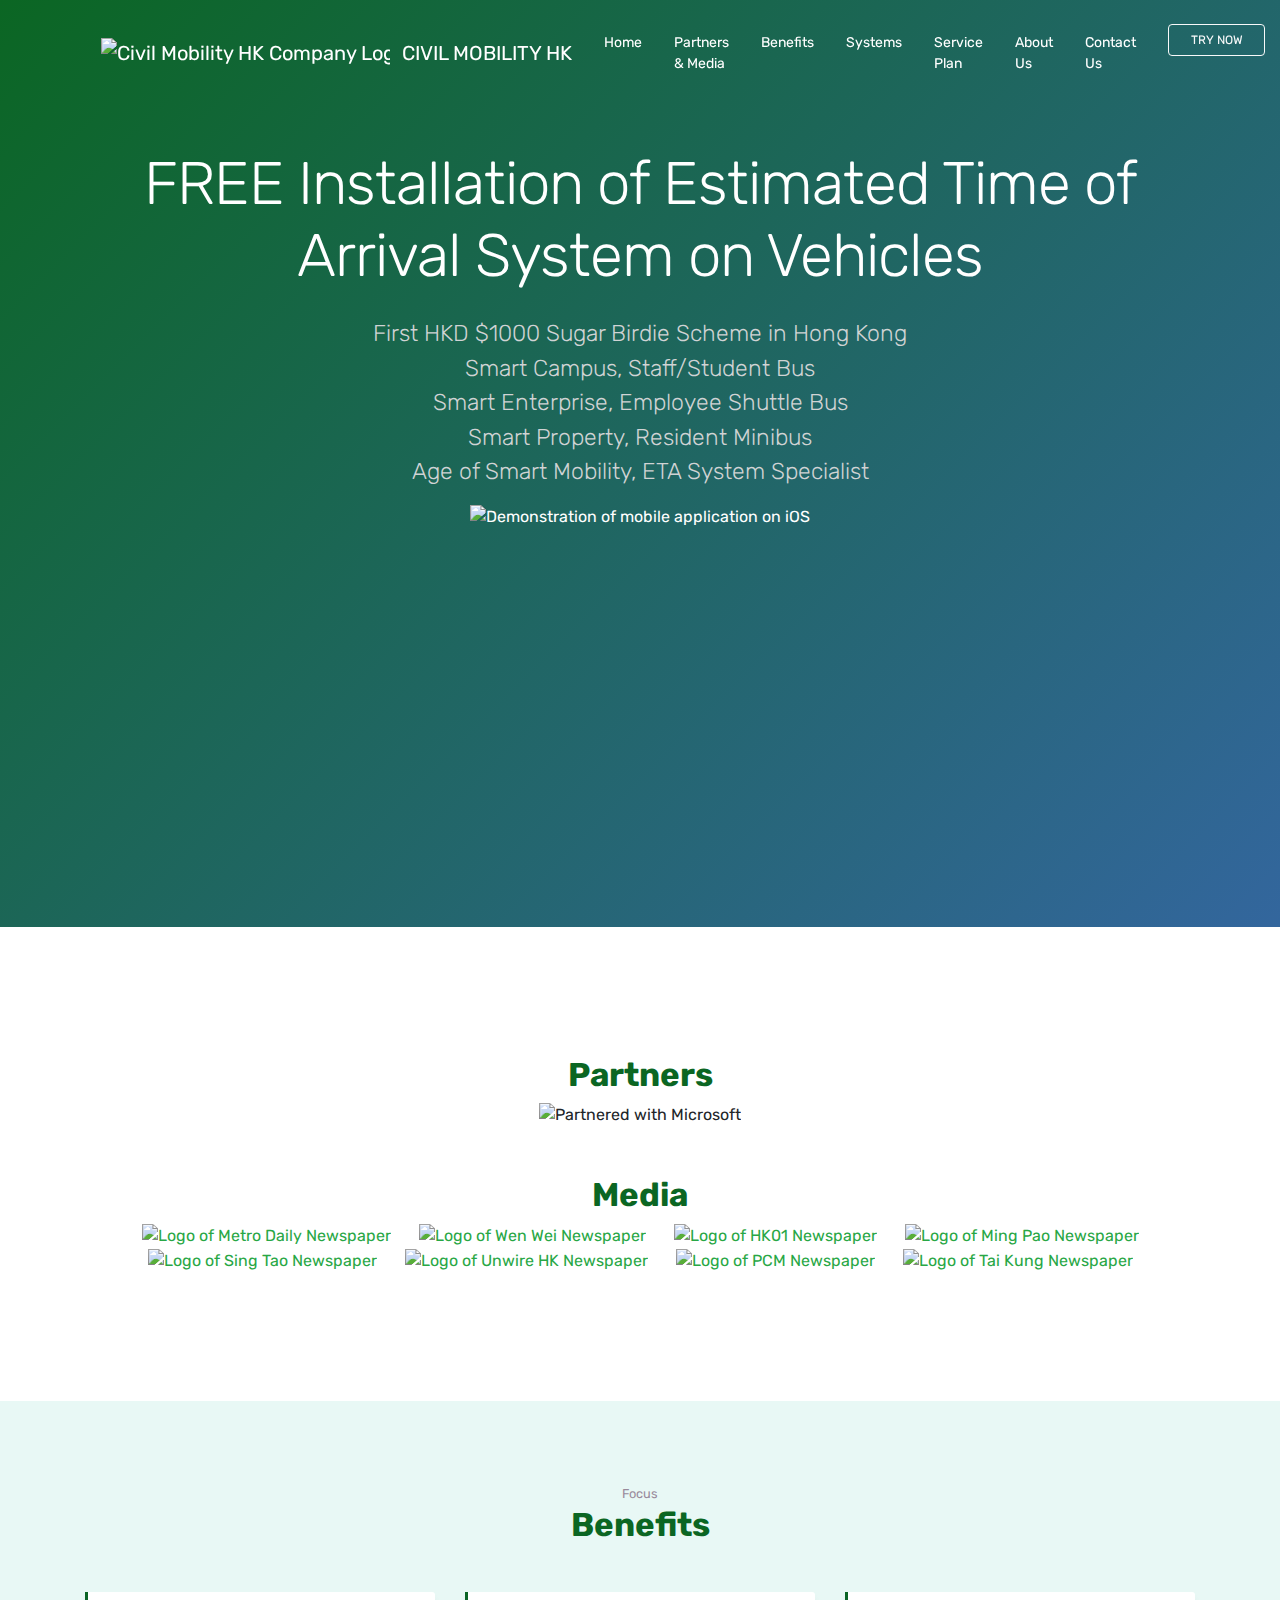
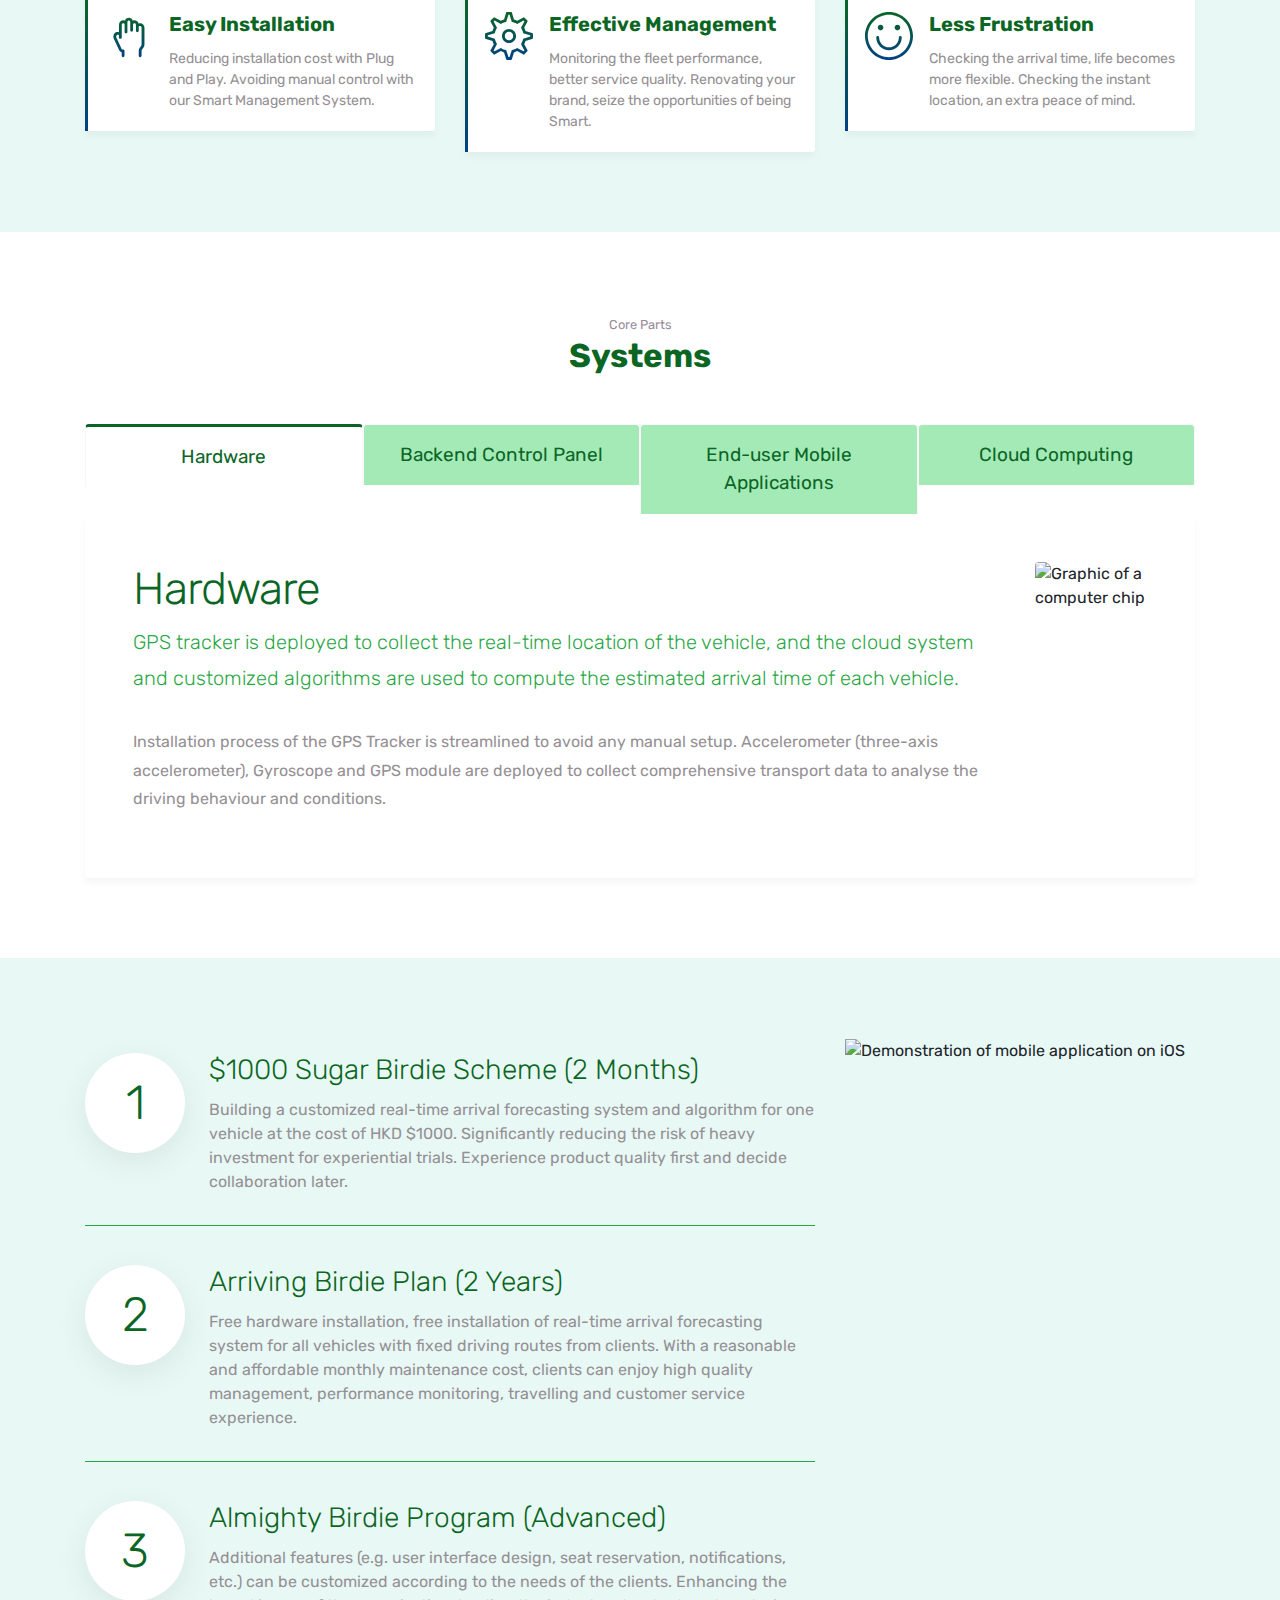
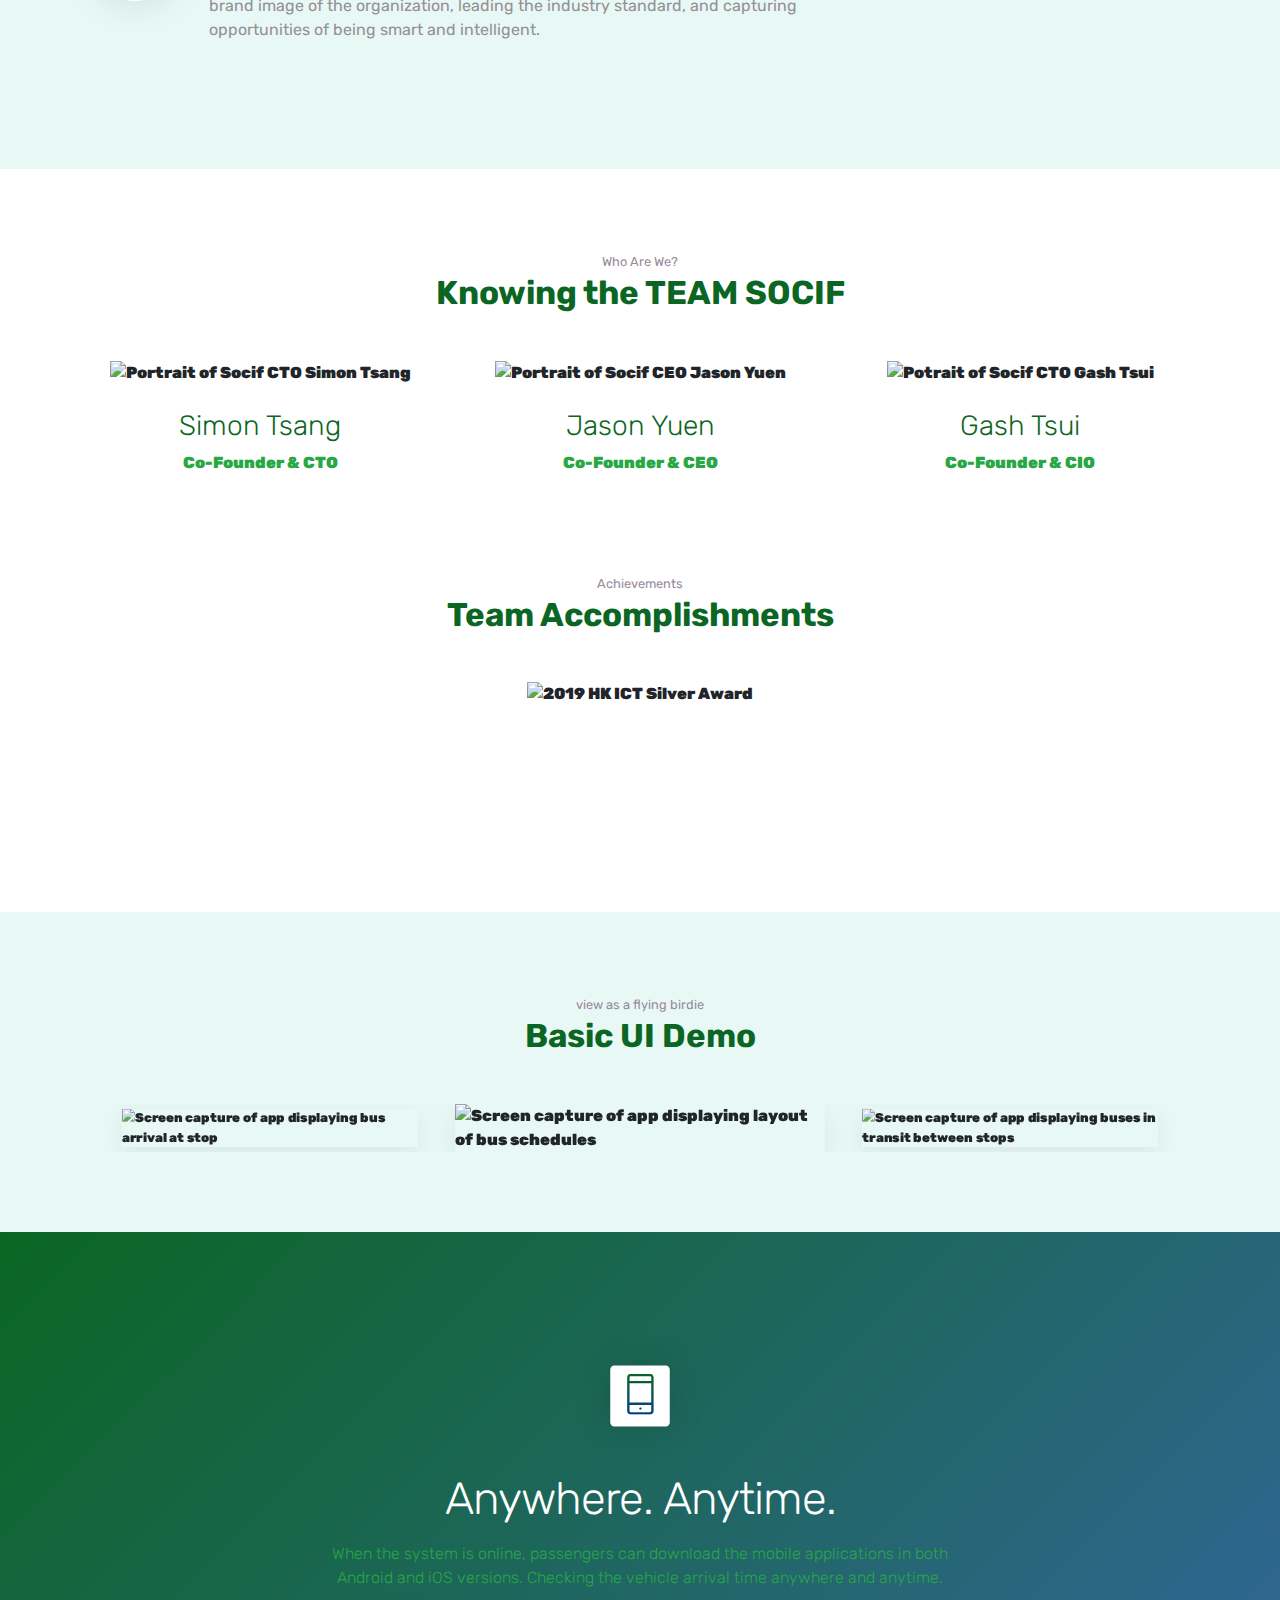
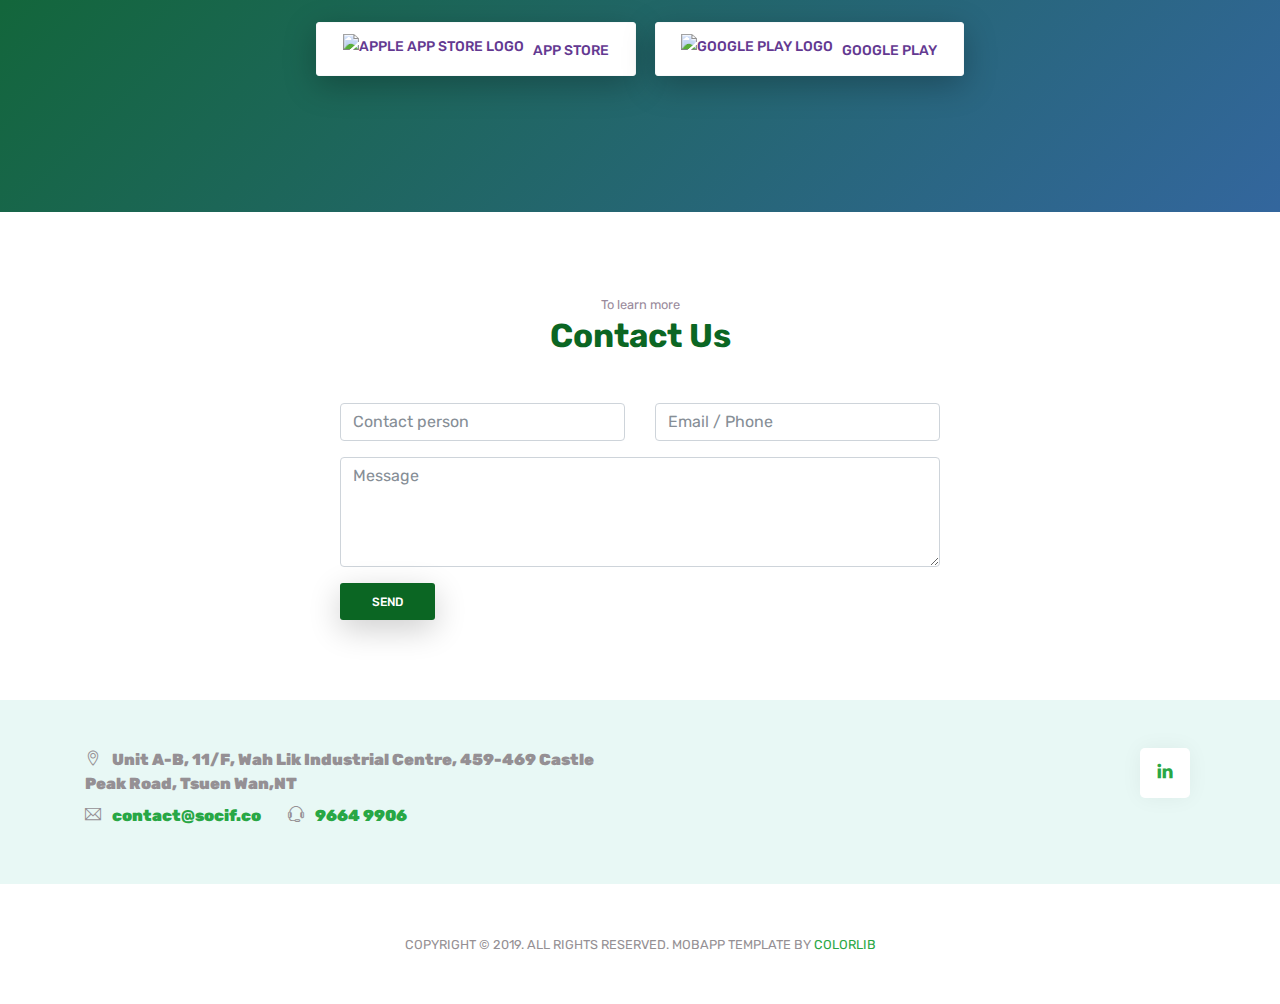
==== commit f9ad5db1: "Added meaningful img names + alt text" ====
--- a/indexEng.html
+++ b/indexEng.html
@@ -10,6 +10,15 @@
  -->
 
 <head>
+    <!-- Global site tag (gtag.js) - Google Analytics -->
+    <script async src="https://www.googletagmanager.com/gtag/js?id=UA-126304453-1"></script>
+    <script>
+      window.dataLayer = window.dataLayer || [];
+      function gtag(){dataLayer.push(arguments);}
+      gtag('js', new Date());
+
+      gtag('config', 'UA-126304453-1');
+    </script>
     <title>FREE Installation of Estimated Time of Arrival System - CIVIL MOBILITY HK</title>
     <!-- Required meta tags -->
     <meta charset="utf-8">
@@ -41,7 +50,7 @@
             <div class="row">
                 <div class="col-md-12">
                     <nav class="navbar navbar-dark navbar-expand-lg">
-                        <a class="navbar-brand brand" href="index.html"><img src="images/CM.png" class="img-fluid top-logo" alt="logo">CIVIL MOBILITY HK</a> <button class="navbar-toggler" type="button" data-toggle="collapse" data-target="#navbar" aria-controls="navbar" aria-expanded="false" aria-label="Toggle navigation"> <span class="navbar-toggler-icon"></span> </button>
+                        <a class="navbar-brand brand" href="index.html"><img src="images/CivilMobility_Logo.png" class="img-fluid top-logo" alt="Civil Mobility HK Company Logo">CIVIL MOBILITY HK</a> <button class="navbar-toggler" type="button" data-toggle="collapse" data-target="#navbar" aria-controls="navbar" aria-expanded="false" aria-label="Toggle navigation"> <span class="navbar-toggler-icon"></span> </button>
                         <div class="collapse navbar-collapse" id="navbar">
                             <ul class="navbar-nav ml-auto">
                                 <li class="nav-item"> <a class="nav-link" href="#home">Home <span class="sr-only">(現在)</span></a> </li>
@@ -67,28 +76,28 @@
             <h1>FREE Installation of Estimated Time of Arrival System on Vehicles</h1>
             <p class="tagline">First HKD $1000 Sugar Birdie Scheme in Hong Kong<br>Smart Campus, Staff/Student Bus<br>Smart Enterprise, Employee Shuttle Bus<br>Smart Property, Resident Minibus<br>Age of Smart Mobility, ETA System Specialist</p>
         </div>
-        <div class="img-holder mt-3"><img src="images/app_iphone8.png" alt="phone" class="img-fluid"></div>
+        <div class="img-holder mt-3"><img src="images/AppDemo_iphone8.png" alt="Demonstration of mobile application on iOS" class="img-fluid"></div>
     </header>
 
     <div class="section" id="partners">
       <div class="client-logos my-5">
           <div class="container text-center">
             <h3><b>Partners</b></h3>
-            <img src="images/ms.png" class="img-fluid partner-logo">
+            <img src="images/Microsoft_Partner_Logo.png" alt="Partnered with Microsoft" class="img-fluid partner-logo">
           </div>
       </div>
 
       <div class="client-logos my-5">
           <div class="container text-center">
               <h3><b>Media</b></h3>
-              <a href="https://goo.gl/96CsMj" target="_blank"><img src="images/Metro Daily.jpg" class="img-fluid media-logo"></a>
-              <a href="https://goo.gl/HPsyTy" target="_blank"><img src="images/Wen Wei.png" class="img-fluid  media-logo"></a>
-              <a href="https://goo.gl/HXSDMa" target="_blank"><img src="images/HK01.png" class="img-fluid  media-logo"></a>
-              <a href="https://goo.gl/Ue9NbQ" target="_blank"><img src="images/Ming Pao.png" class="img-fluid  media-logo"></a>
-              <a href="https://goo.gl/F2KP4K" target="_blank"><img src="images/Sing Tao(2).png" class="img-fluid  media-logo"></a>
-              <a href="https://unwire.pro/2018/12/10/minibus-app/startups/" target="_blank"><img src="images/unwirehk(2).png" class="img-fluid  media-logo"></a>
-              <a href="https://www.pcmarket.com.hk/2019/01/09/智能交通實踐社-開發小巴實時到站系統/" target="_blank"><img src="images/PCM.png" class="img-fluid  media-logo"></a>
-              <a href="https://goo.gl/WW5Xbx" target="_blank"><img src="images/Tai Kung.png" class="img-fluid  media-logo"></a>
+              <a href="https://goo.gl/96CsMj" target="_blank"><img src="images/MetroDaily_Newspaper.jpg" alt="Logo of Metro Daily Newspaper" class="img-fluid media-logo"></a>
+              <a href="https://goo.gl/HPsyTy" target="_blank"><img src="images/WenWei_Newspaper.png" alt="Logo of Wen Wei Newspaper" class="img-fluid  media-logo"></a>
+              <a href="https://goo.gl/HXSDMa" target="_blank"><img src="images/HK01_Newspaper.png" alt="Logo of HK01 Newspaper" class="img-fluid  media-logo"></a>
+              <a href="https://goo.gl/Ue9NbQ" target="_blank"><img src="images/MingPao_Newspaper.png" alt="Logo of Ming Pao Newspaper" class="img-fluid  media-logo"></a>
+              <a href="https://goo.gl/F2KP4K" target="_blank"><img src="images/SingTao_Newspaper.png" alt="Logo of Sing Tao Newspaper" class="img-fluid  media-logo"></a>
+              <a href="https://unwire.pro/2018/12/10/minibus-app/startups/" target="_blank"><img src="images/unwirehk_Newspaper.png" alt="Logo of Unwire HK Newspaper" class="img-fluid  media-logo"></a>
+              <a href="https://www.pcmarket.com.hk/2019/01/09/智能交通實踐社-開發小巴實時到站系統/" target="_blank"><img src="images/PCM_Newspaper.png" alt="Logo of PCM Newspaper" class="img-fluid  media-logo"></a>
+              <a href="https://goo.gl/WW5Xbx" target="_blank"><img src="images/TaiKung_Newspaper.png" alt="Logo of Tai Kung Newspaper" class="img-fluid  media-logo"></a>
           </div>
       </div>
     </div>
@@ -201,7 +210,8 @@
                             <p class="lead">GPS tracker is deployed to collect the real-time location of the vehicle, and the cloud system and customized algorithms are used to compute the estimated arrival time of each vehicle.</p>
                             <p>Installation process of the GPS Tracker is streamlined to avoid any manual setup. Accelerometer (three-axis accelerometer), Gyroscope and GPS module are deployed to collect comprehensive transport data to analyse the driving behaviour and conditions.</p>
                         </div>
-                        <img src="images/hardware.svg" alt="graphic" class="img-fluid rounded align-self-start ml-lg-5 mb-5 mb-lg-0 intro-logo">
+						<!-- Use images of products IRL -->
+                        <img src="images/computerchip_graphic.svg" alt="Graphic of a computer chip" class="img-fluid rounded align-self-start ml-lg-5 mb-5 mb-lg-0 intro-logo">
                     </div>
                 </div>
                 <div class="tab-pane fade" id="dashboard">
@@ -211,12 +221,12 @@
                             <p class="lead">Through back-office management systems, clients can monitor the fleet performance, restore driving records and review various operational data.</p>
                             <p>Control panel can be customized to monitor and review transport conditions at any time. Clients can also optimize fleet formation with flexible deployment, improve operational efficiency and reduce costs.</p>
                         </div>
-                        <img src="images/dashboard.svg" alt="graphic" class="img-fluid rounded align-self-start ml-lg-5 mb-5 mb-lg-0 intro-logo">
+                        <img src="images/AnalyticsDashBoard_graphic.svg" alt="Graphic of analytics dashboard" class="img-fluid rounded align-self-start ml-lg-5 mb-5 mb-lg-0 intro-logo">
                     </div>
                 </div>
                 <div class="tab-pane fade" id="mobile-app">
                     <div class="d-flex flex-column flex-lg-row">
-                        <img src="images/graphic.png" alt="graphic" class="img-fluid rounded align-self-start mr-lg-5 mb-5 mb-lg-0 intro-logo">
+                        <img src="images/smartphone_graphic.png" alt="Graphic of smartphone" class="img-fluid rounded align-self-start mr-lg-5 mb-5 mb-lg-0 intro-logo">
                         <div>
 
                             <h2>End-user Mobile Applications</h2>
@@ -227,7 +237,7 @@
                 </div>
                 <div class="tab-pane fade" id="cloud">
                     <div class="d-flex flex-column flex-lg-row">
-                        <img src="images/azure.png" alt="graphic" class="img-fluid rounded align-self-start mr-lg-5 mb-5 mb-lg-0 intro-logo">
+                        <img src="images/MicrosoftAzure_Logo.png" alt="Logo of Microsoft Azure" class="img-fluid rounded align-self-start mr-lg-5 mb-5 mb-lg-0 intro-logo">
                         <div>
                             <h2>Cloud Computing</h2>
                             <p class="lead">Acquiring the instant location of the vehicles, the cloud will compute its estimated arrival time and present it to the user through the mobile applications.</p>
@@ -294,7 +304,7 @@
                     </ul>
                 </div>
                 <div class="col-md-4">
-                    <img src="images/app_iphone8.png" alt="iphone" class="img-fluid">
+                    <img src="images/AppDemo_iphone8.png" alt="Demonstration of mobile application on iOS" class="img-fluid">
                 </div>
 
             </div>
@@ -308,27 +318,36 @@
     <div class="section" id="about">
         <div class="container">
             <div class="section-title">
-                <small>Who We Are?</small>
+                <small>Who Are We?</small>
                 <h3><b>Knowing the TEAM SOCIF<b></h3>
             </div>
 
             <div class="row">
               <div class="col-md-4 bio">
-                <img src="images/simon.png" alt="client" class="client-img">
+                <img src="images/CTO_SimonTsang.png" alt="Portrait of Socif CTO Simon Tsang" class="client-img">
                 <h5 class="mt-4 mb-2">Simon Tsang</h5>
                 <p class="text-primary">Co-Founder & CTO</p>
               </div>
               <div class="col-md-4 bio">
-                <img src="images/jason.png" alt="client" class="client-img">
+                <img src="images/CEO_JasonYuen.png" alt="Portrait of Socif CEO Jason Yuen" class="client-img">
                 <h5 class="mt-4 mb-2">Jason Yuen</h5>
                 <p class="text-primary">Co-Founder & CEO</p>
               </div>
               <div class="col-md-4 bio">
-                <img src="images/gash.png" alt="client" class="client-img">
+                <img src="images/CTO_GashTsui.png" alt="Potrait of Socif CTO Gash Tsui" class="client-img">
                 <h5 class="mt-4 mb-2">Gash Tsui</h5>
                 <p class="text-primary">Co-Founder & CIO</p>
               </div>
             </div>
+			
+			<div class="section-title" style="padding-top: 80px;">
+                <small>Achievements</small>
+                <h3><b>Team Accomplishments</b></h3>
+            </div>
+
+            <div class="row" style="justify-content: center;">
+                <img src="images/HKICT_SilverAward.png" Alt="2019 HK ICT Silver Award" style="height: 150px;">
+            </div>
         </div>
 
     </div>
@@ -343,9 +362,9 @@
             </div>
 
             <div class="img-gallery owl-carousel owl-theme">
-                <img src="images/screencap1.PNG" alt="image">
-                <img src="images/screencap2.PNG" alt="image">
-                <img src="images/screencap3.PNG" alt="image">
+                <img src="images/AppDemo_BusSchedule.PNG" alt="Screen capture of app displaying layout of bus schedules">
+                <img src="images/AppDemo_BusArriving.PNG" alt="Screen capture of app displaying buses in transit between stops">
+                <img src="images/AppDemo_BusArrival.PNG" alt="Screen capture of app displaying bus arrival at stop">
             </div>
 
         </div>
@@ -362,8 +381,8 @@
                 <p class="tagline">When the system is online, passengers can download the mobile applications in both Android and iOS versions. Checking the vehicle arrival time anywhere and anytime.</p>
                 <div class="my-4">
 
-                    <a href="#" class="btn btn-light"><img src="images/appleicon.png" alt="icon"> App Store</a>
-                    <a href="#" class="btn btn-light"><img src="images/playicon.png" alt="icon"> Google play</a>
+                    <a href="#" class="btn btn-light"><img src="images/AppleAppStore_logo.png" alt="Apple App Store Logo"> App Store</a>
+                    <a href="#" class="btn btn-light"><img src="images/GooglePlay_Logo.png" alt="Google Play Logo"> Google play</a>
                 </div>
             </div>
         </div>
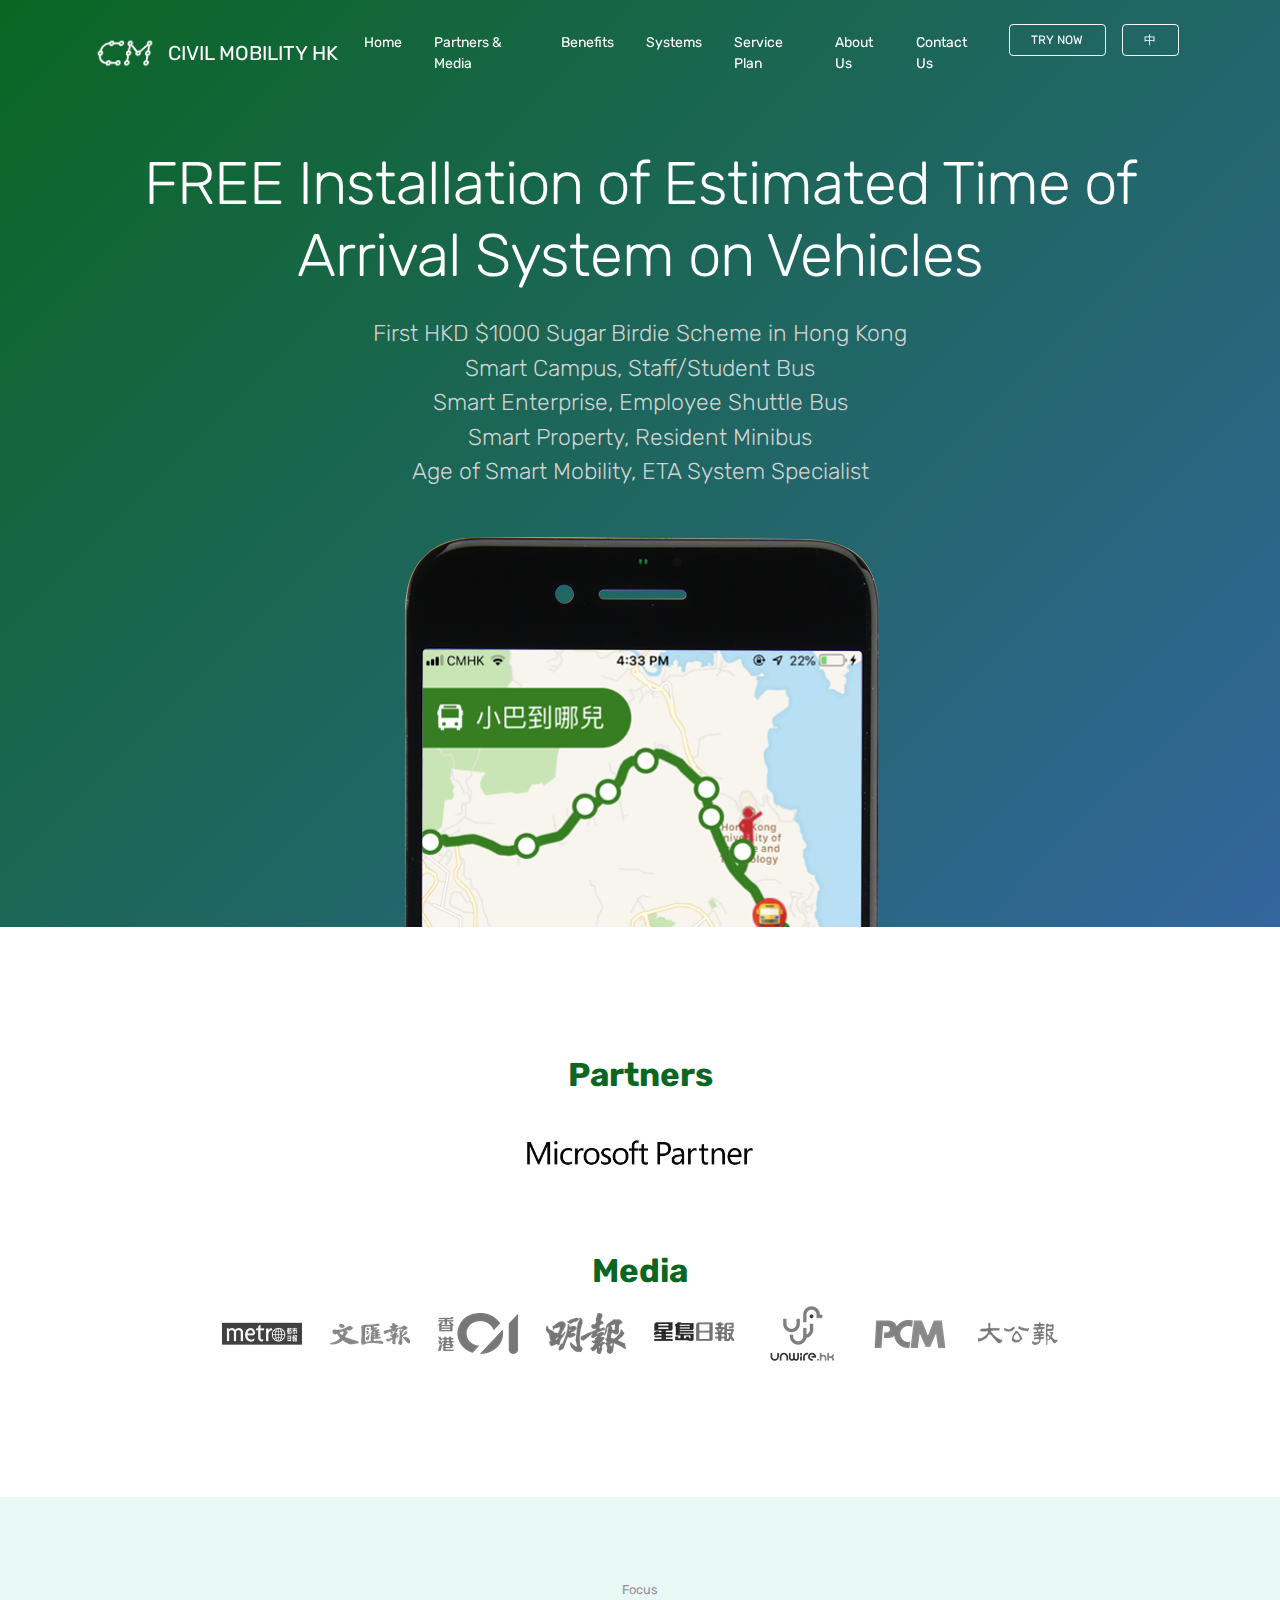
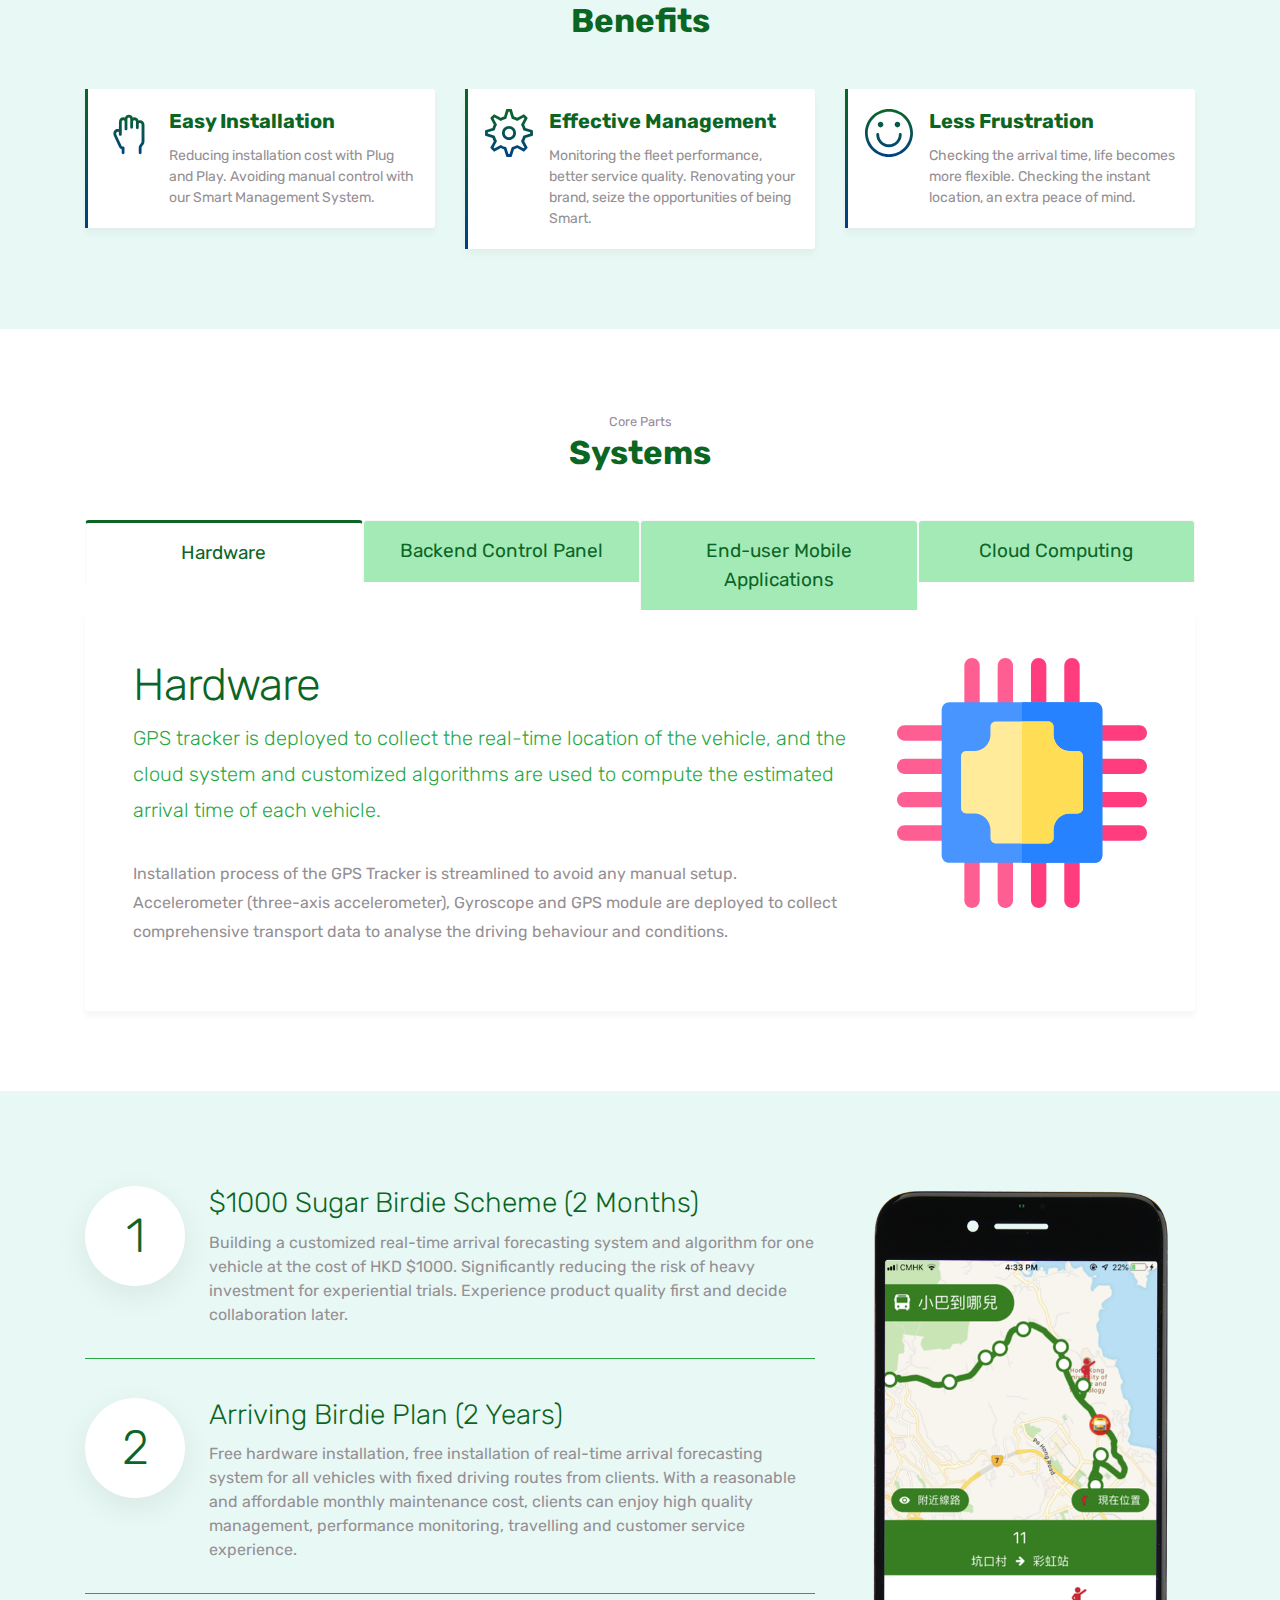
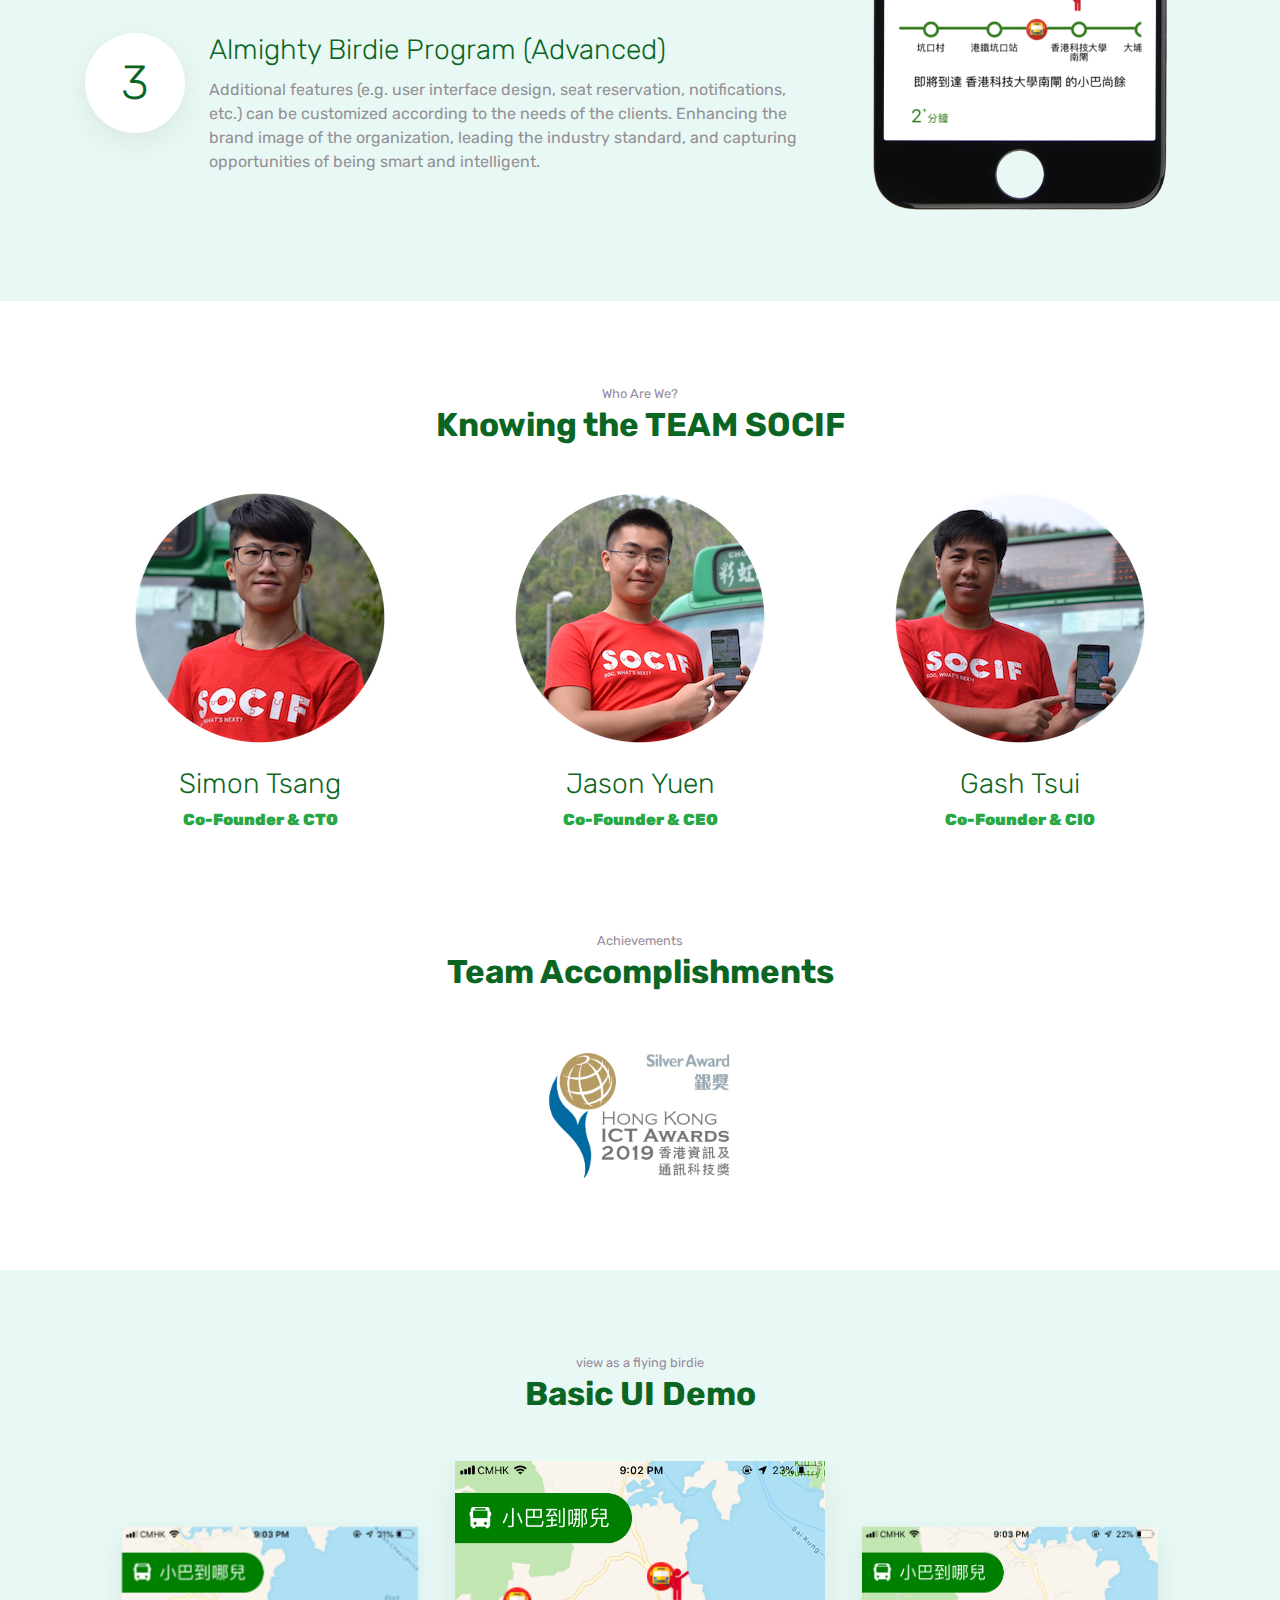
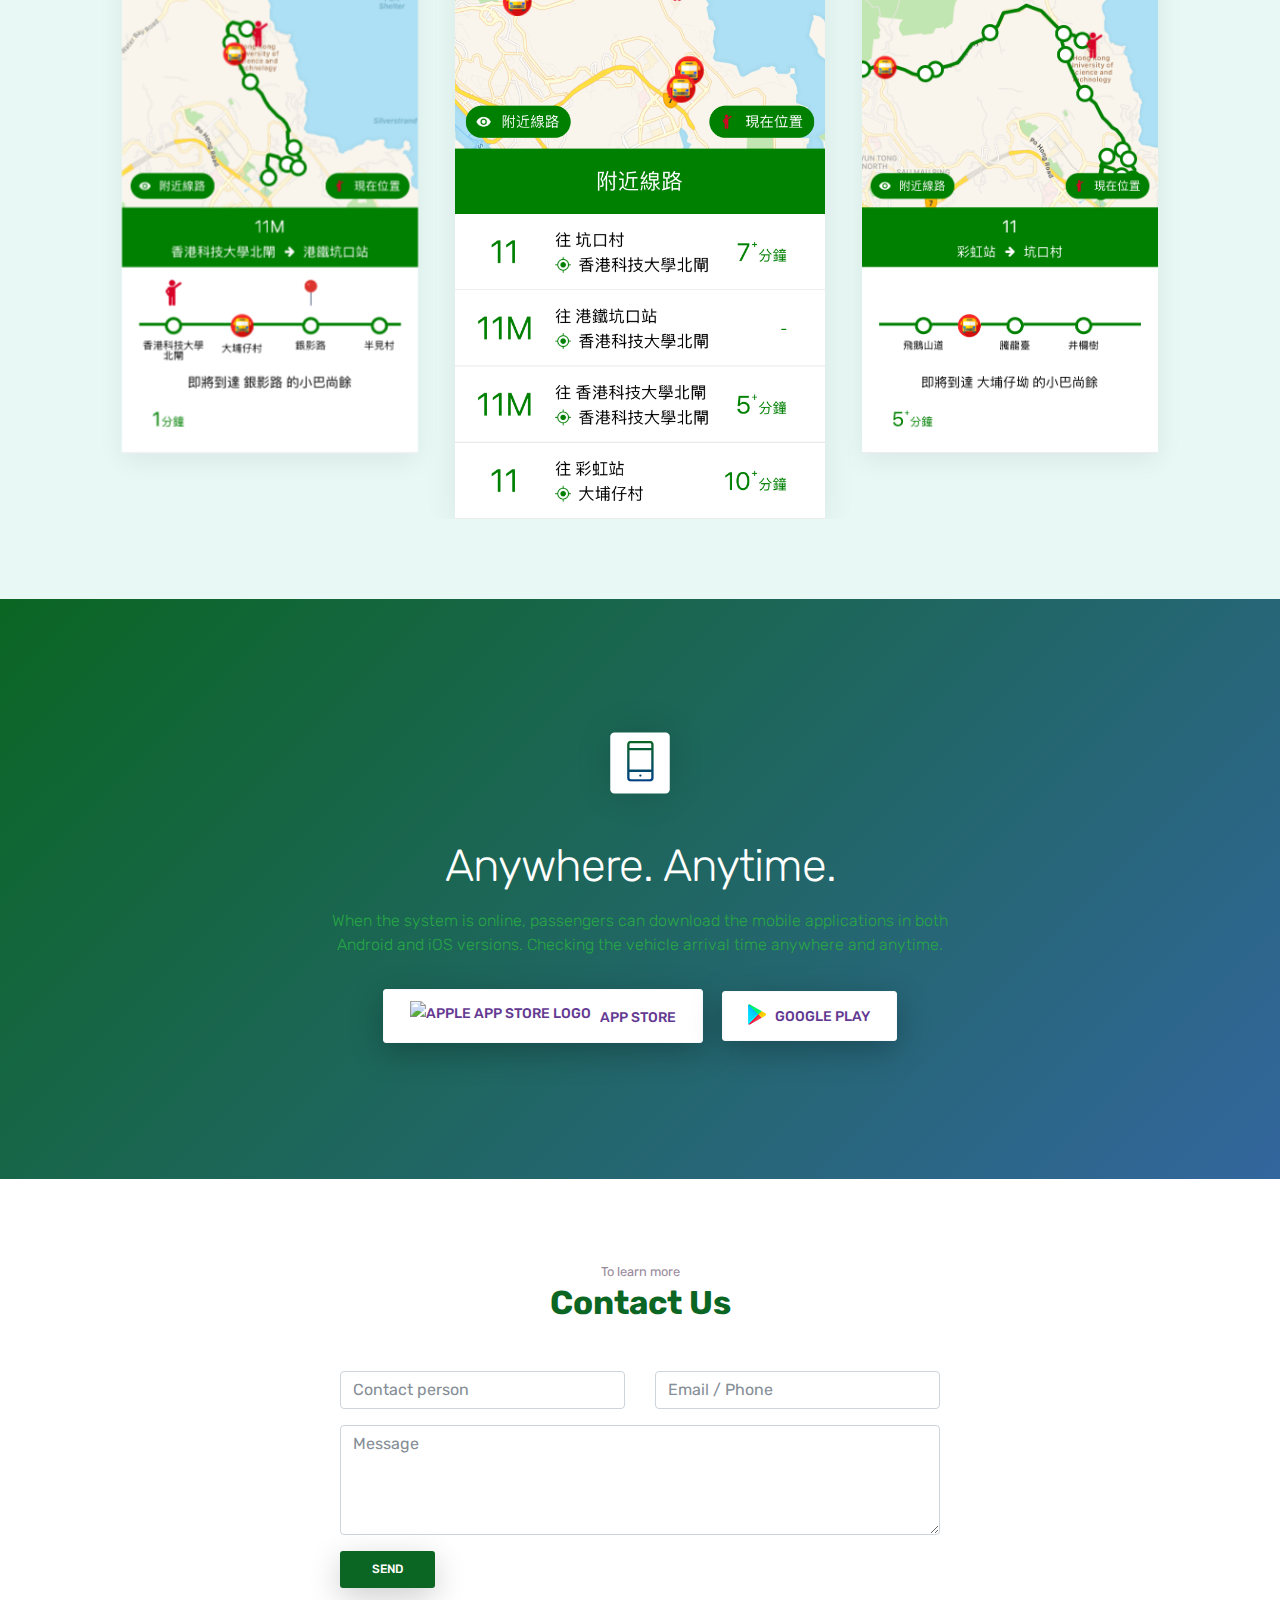
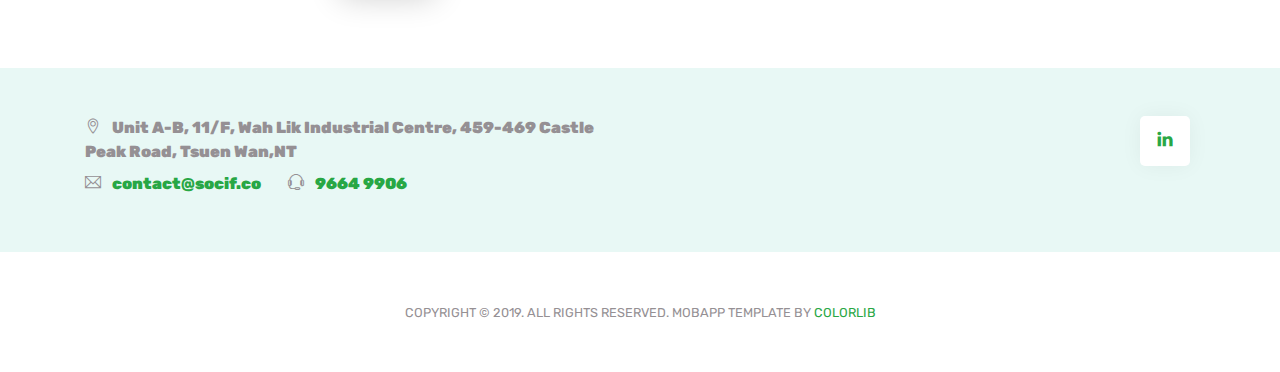
==== commit 1733f865: "Apple store change" ====
--- a/indexEng.html
+++ b/indexEng.html
@@ -381,7 +381,7 @@
                 <p class="tagline">When the system is online, passengers can download the mobile applications in both Android and iOS versions. Checking the vehicle arrival time anywhere and anytime.</p>
                 <div class="my-4">
 
-                    <a href="#" class="btn btn-light"><img src="images/AppleAppStore_logo.png" alt="Apple App Store Logo"> App Store</a>
+                    <a href="#" class="btn btn-light"><img src="images/Applestore_Logo.png" alt="Apple App Store Logo"> App Store</a>
                     <a href="#" class="btn btn-light"><img src="images/GooglePlay_Logo.png" alt="Google Play Logo"> Google play</a>
                 </div>
             </div>
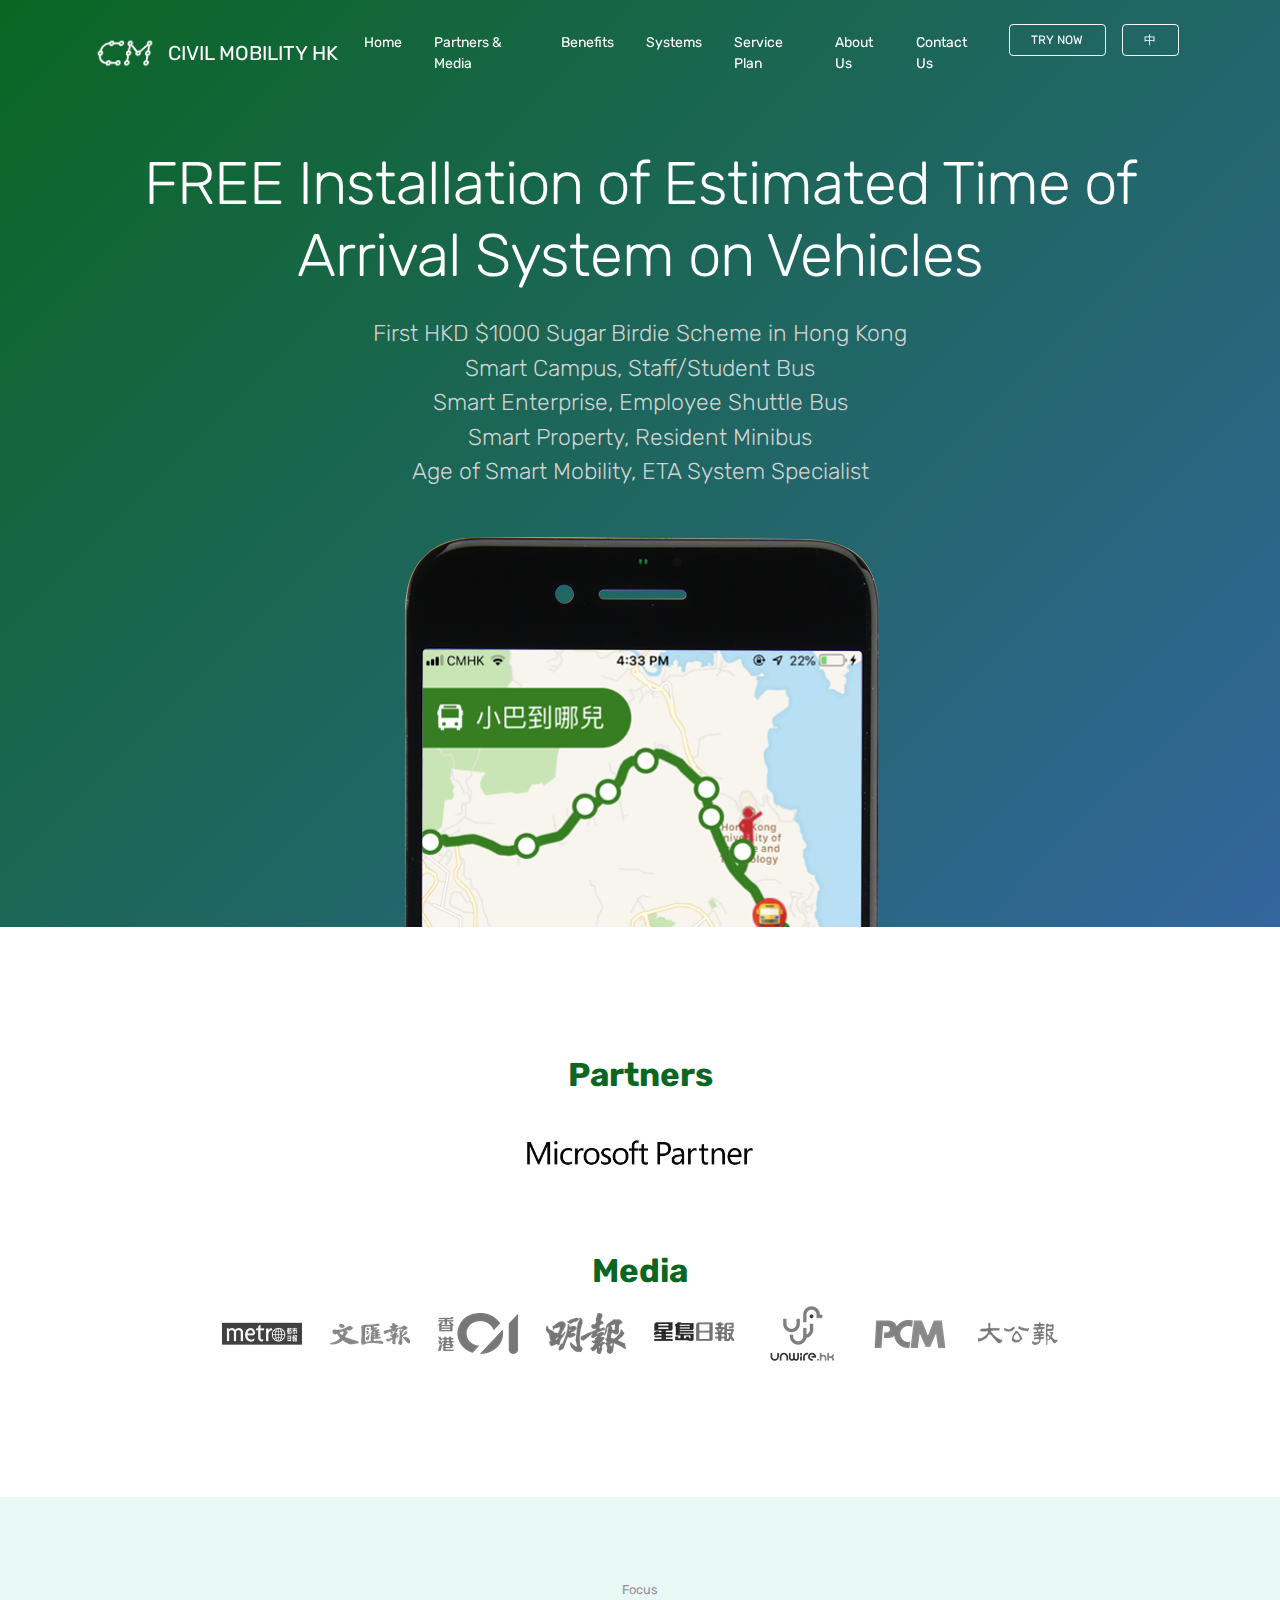
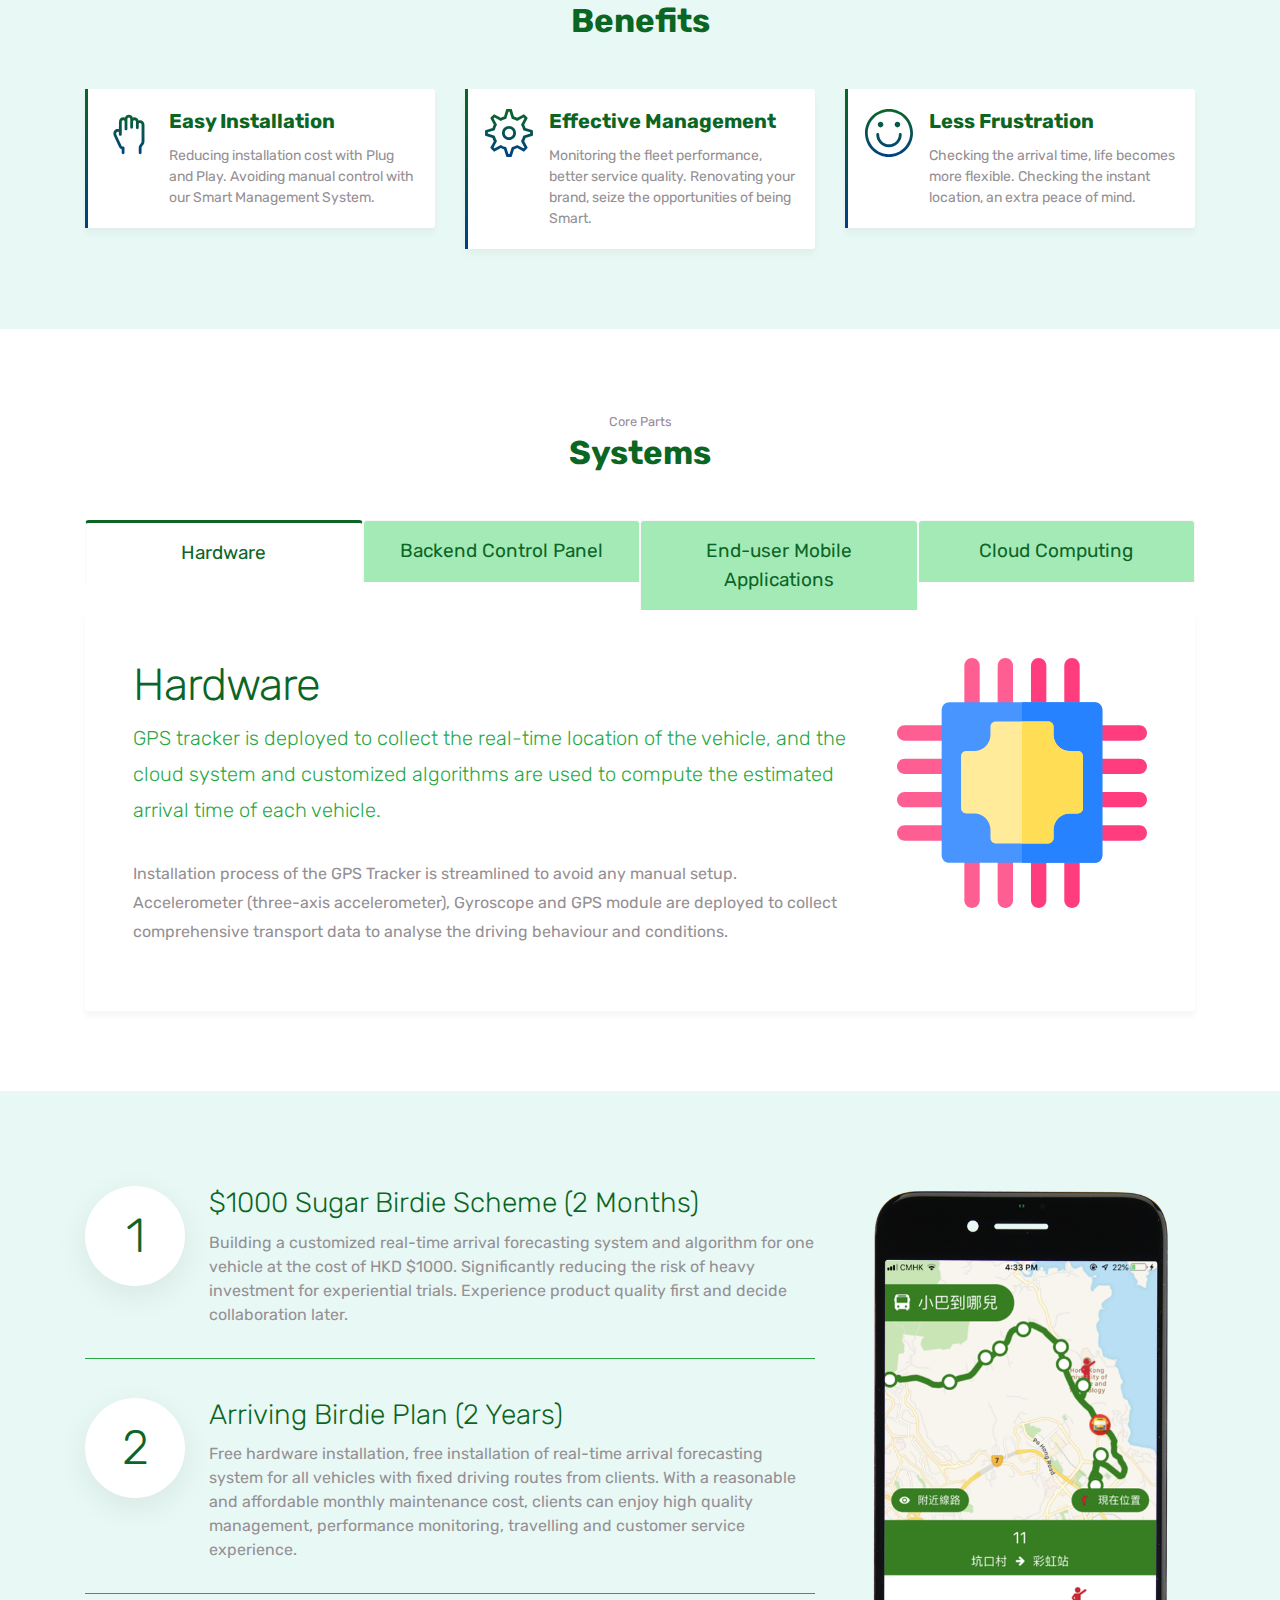
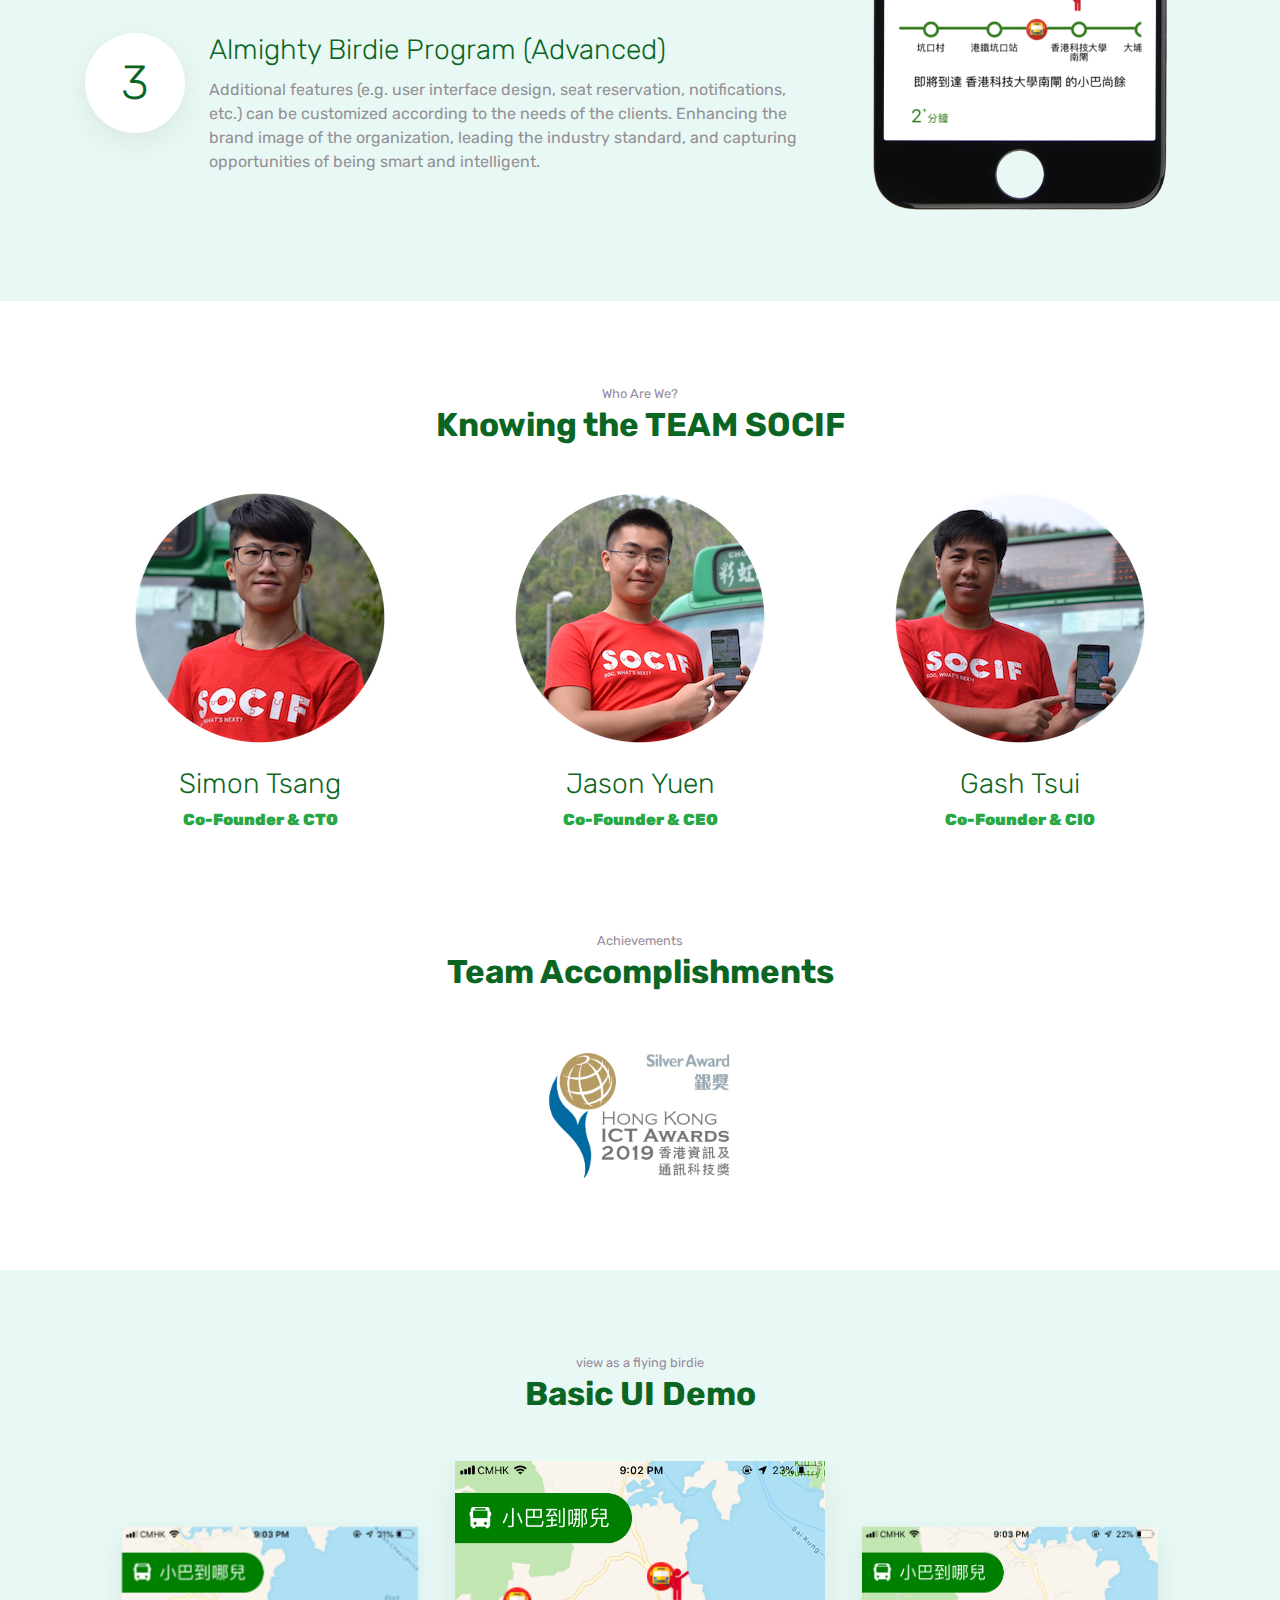
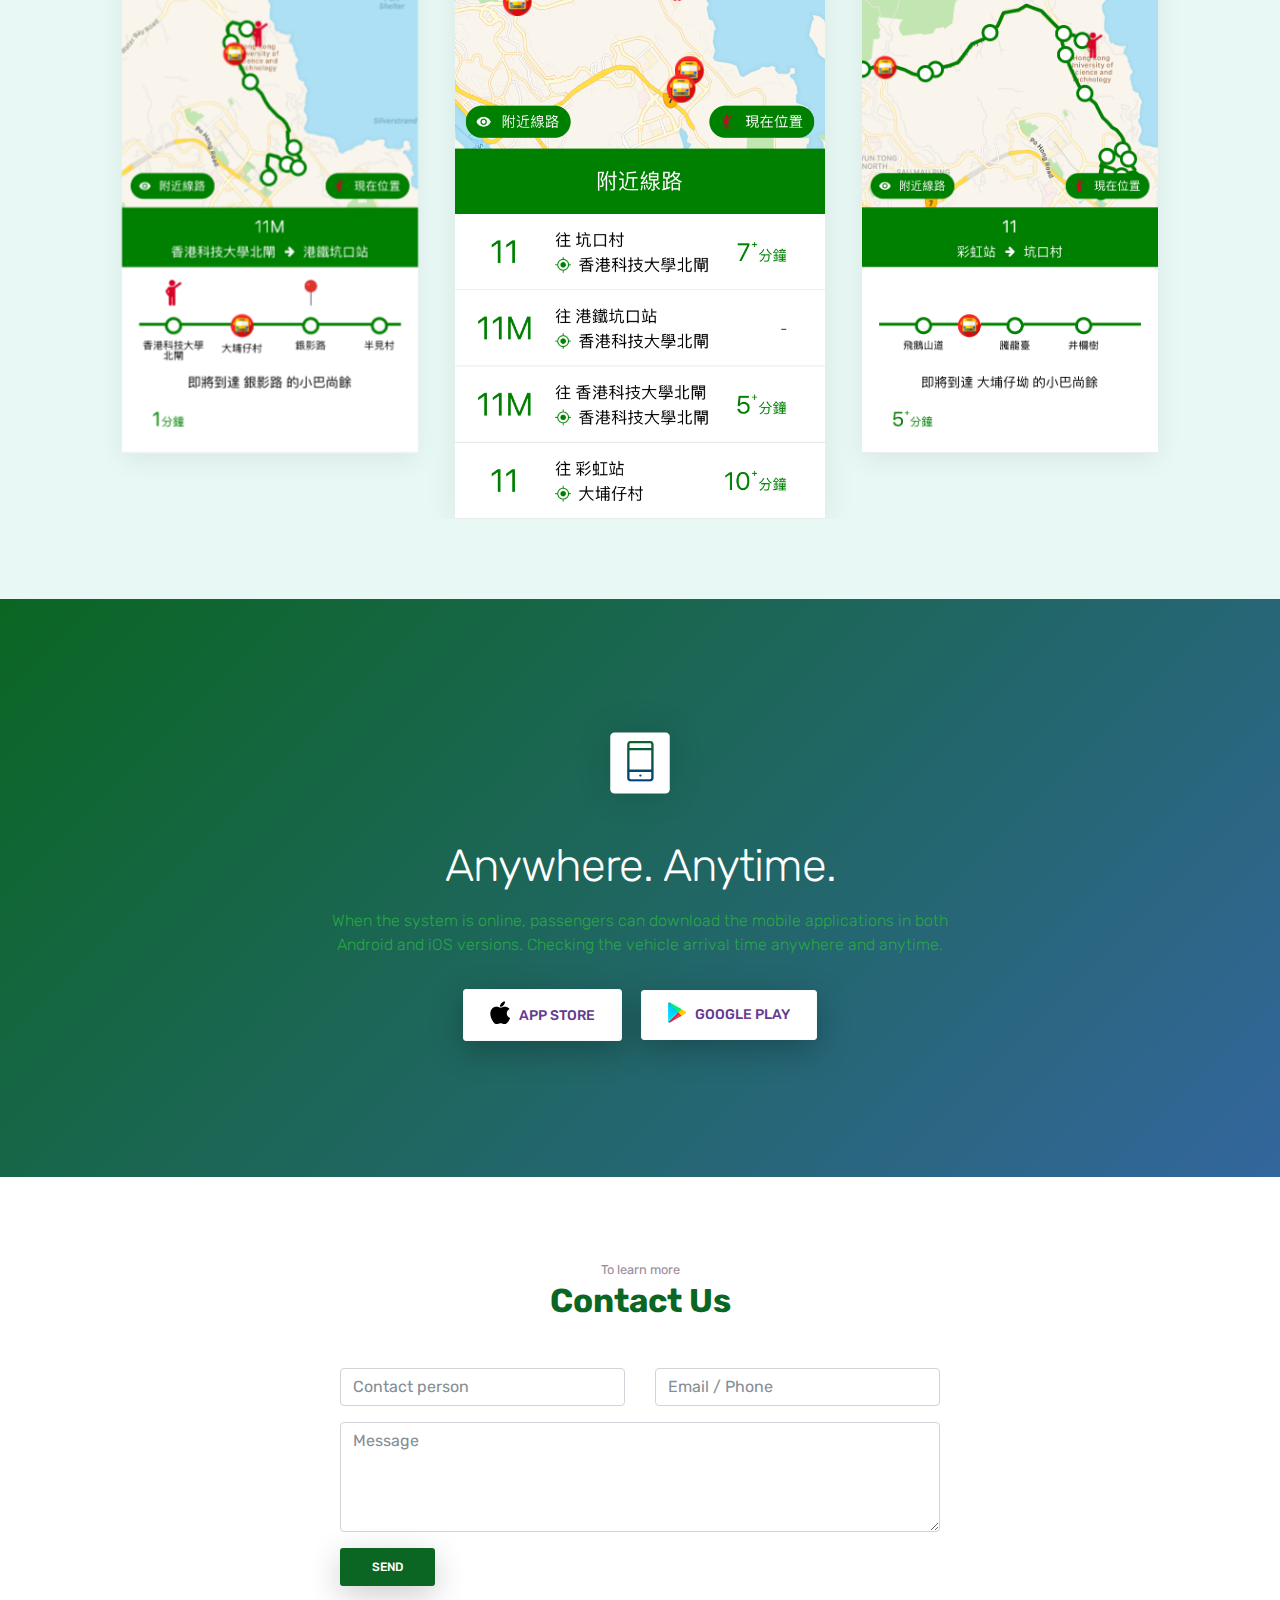
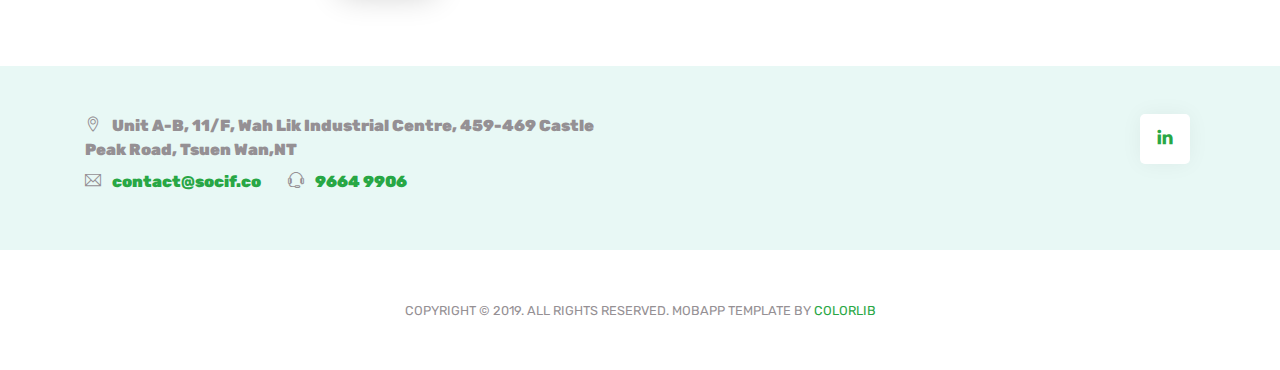
==== commit eeb1bce7: "update eng version" ====
--- a/indexEng.html
+++ b/indexEng.html
@@ -381,7 +381,7 @@
                 <p class="tagline">When the system is online, passengers can download the mobile applications in both Android and iOS versions. Checking the vehicle arrival time anywhere and anytime.</p>
                 <div class="my-4">
 
-                    <a href="#" class="btn btn-light"><img src="images/Applestore_Logo.png" alt="Apple App Store Logo"> App Store</a>
+                    <a href="#" class="btn btn-light"><img src="images/AppleAppstore_Logo.png" alt="Apple App Store Logo"> App Store</a>
                     <a href="#" class="btn btn-light"><img src="images/GooglePlay_Logo.png" alt="Google Play Logo"> Google play</a>
                 </div>
             </div>
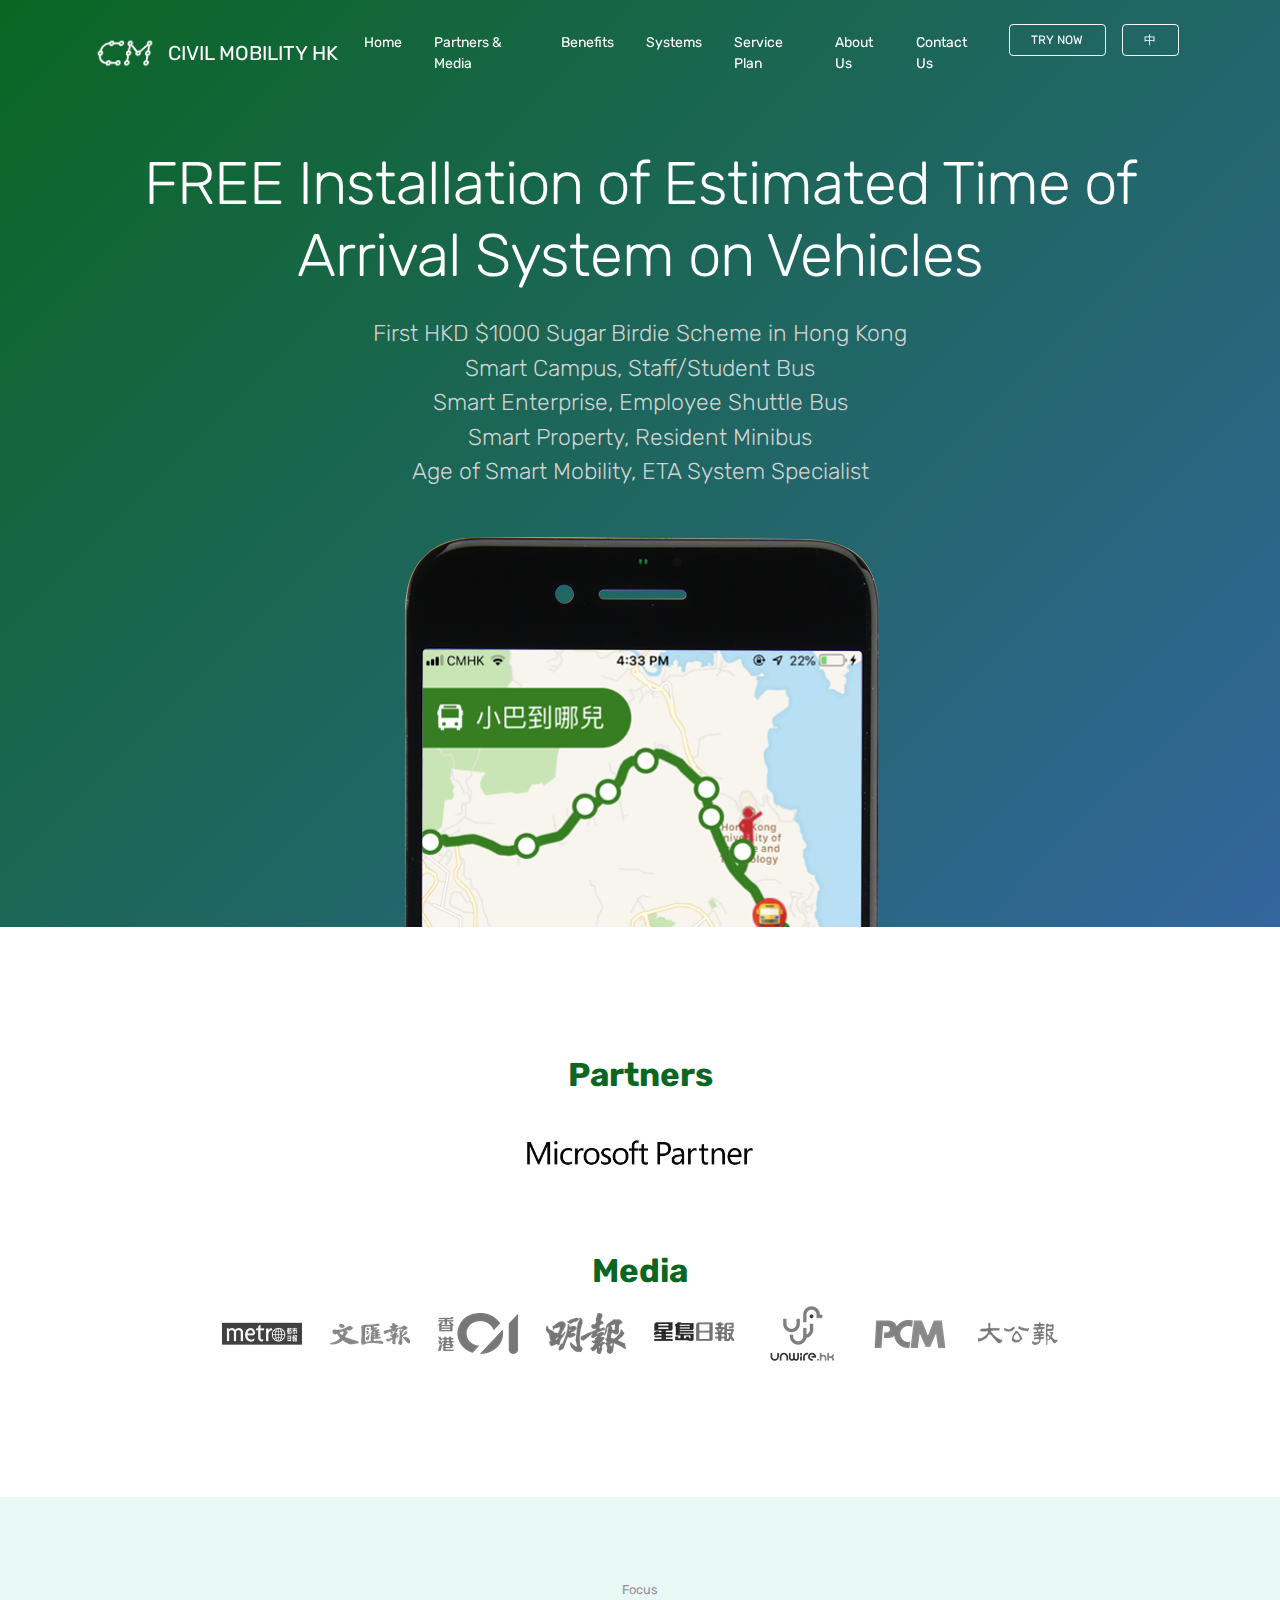
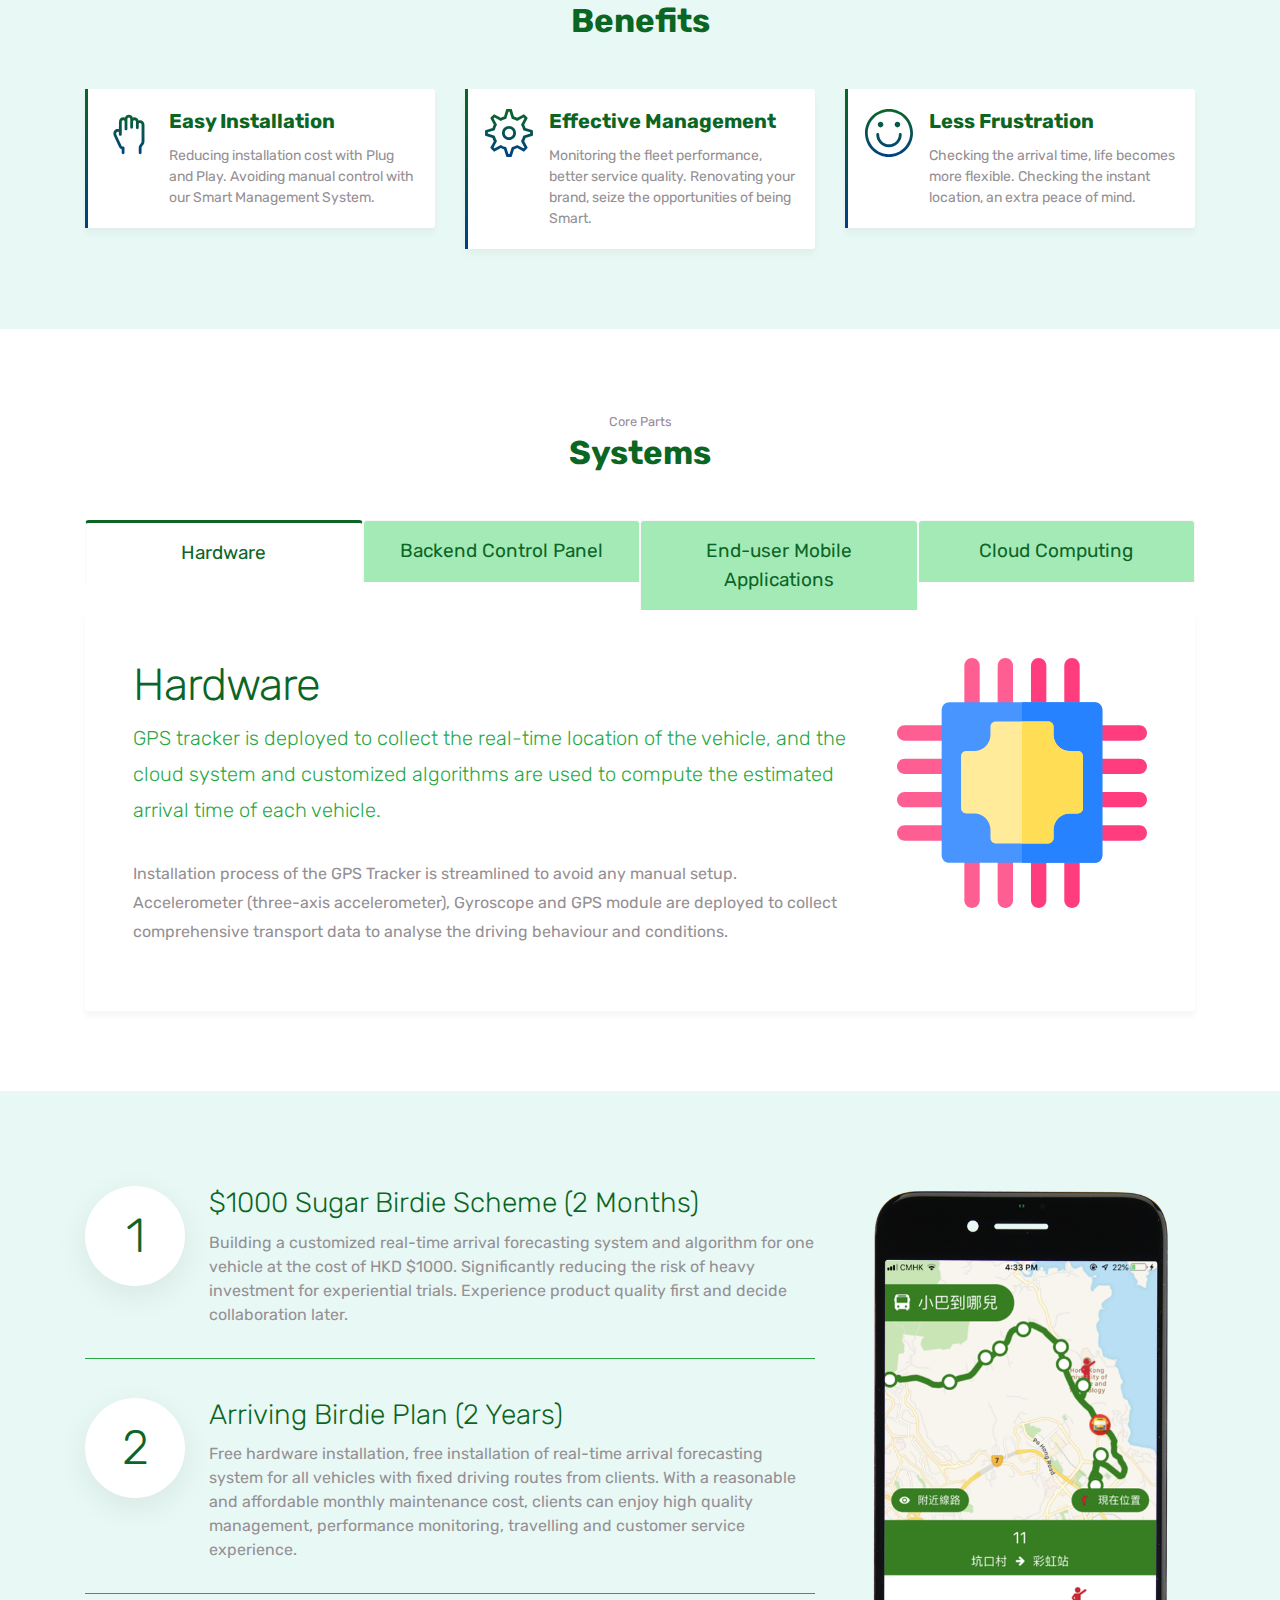
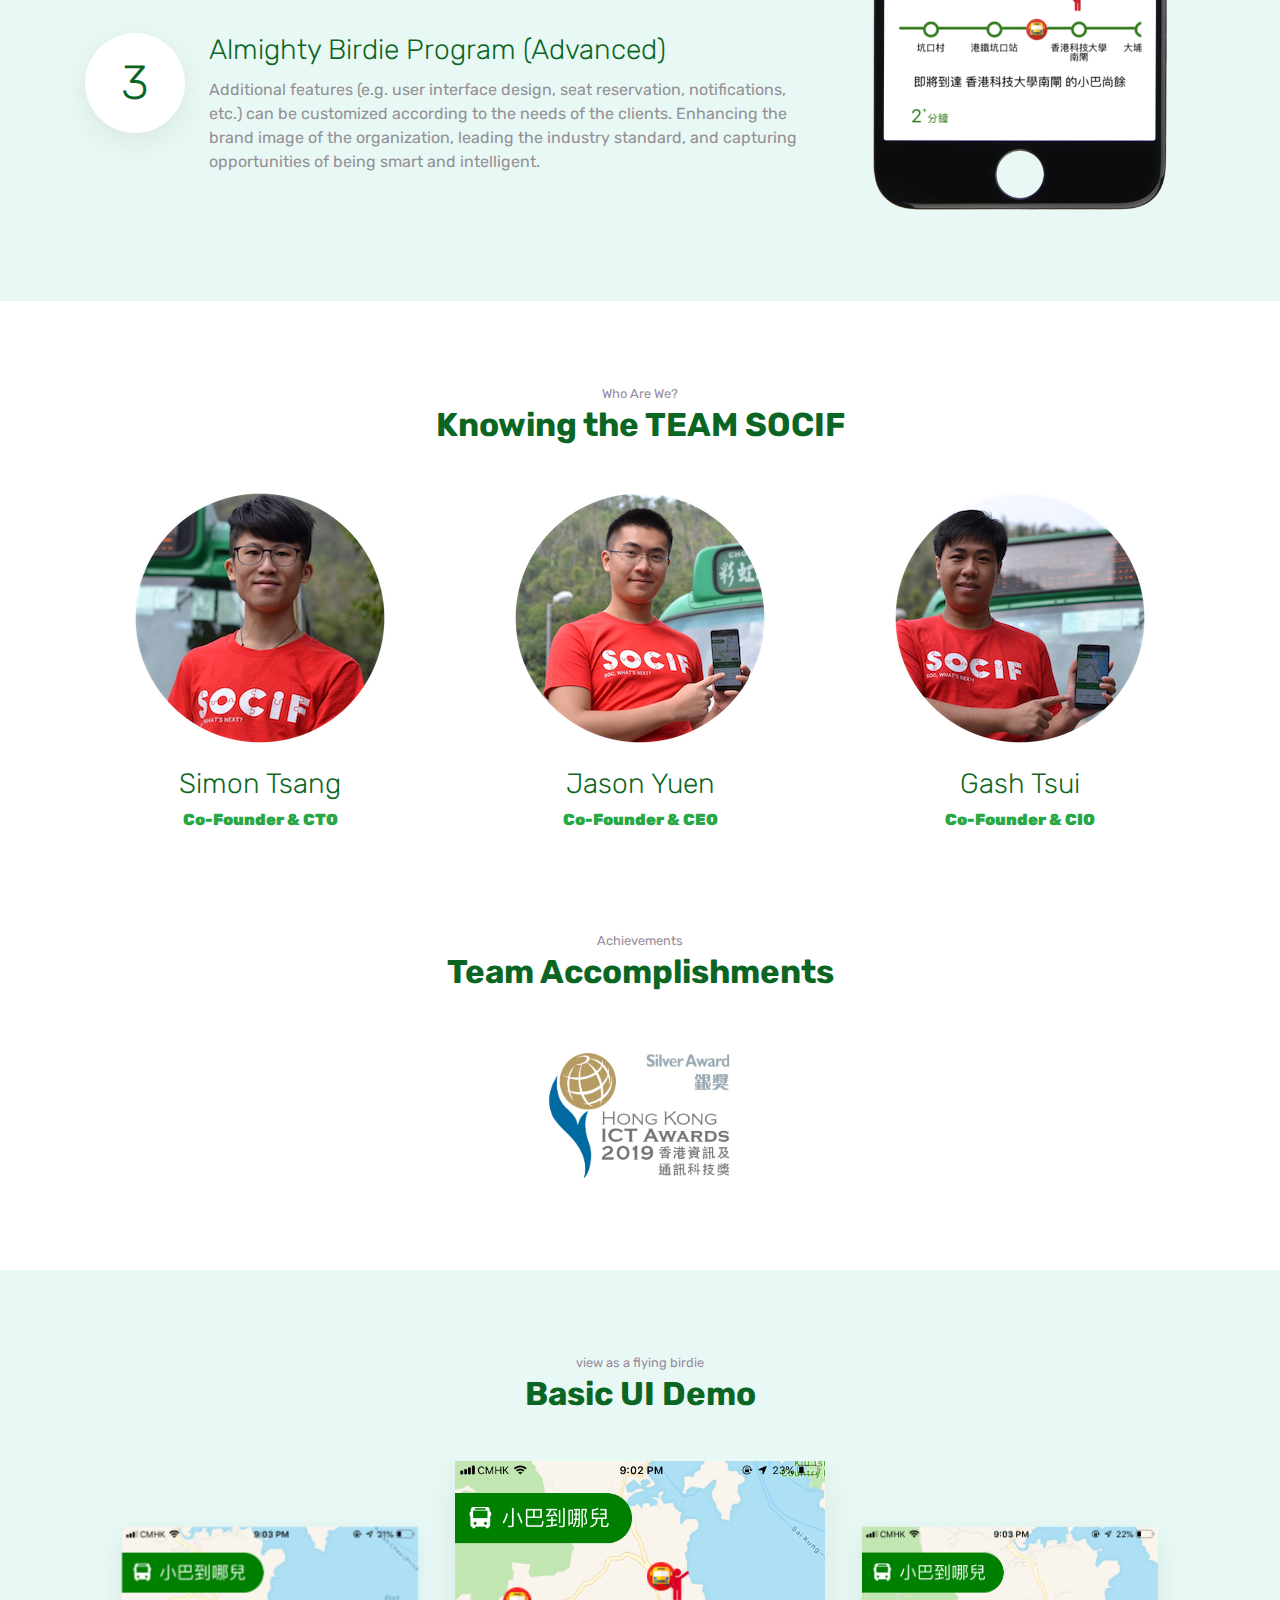
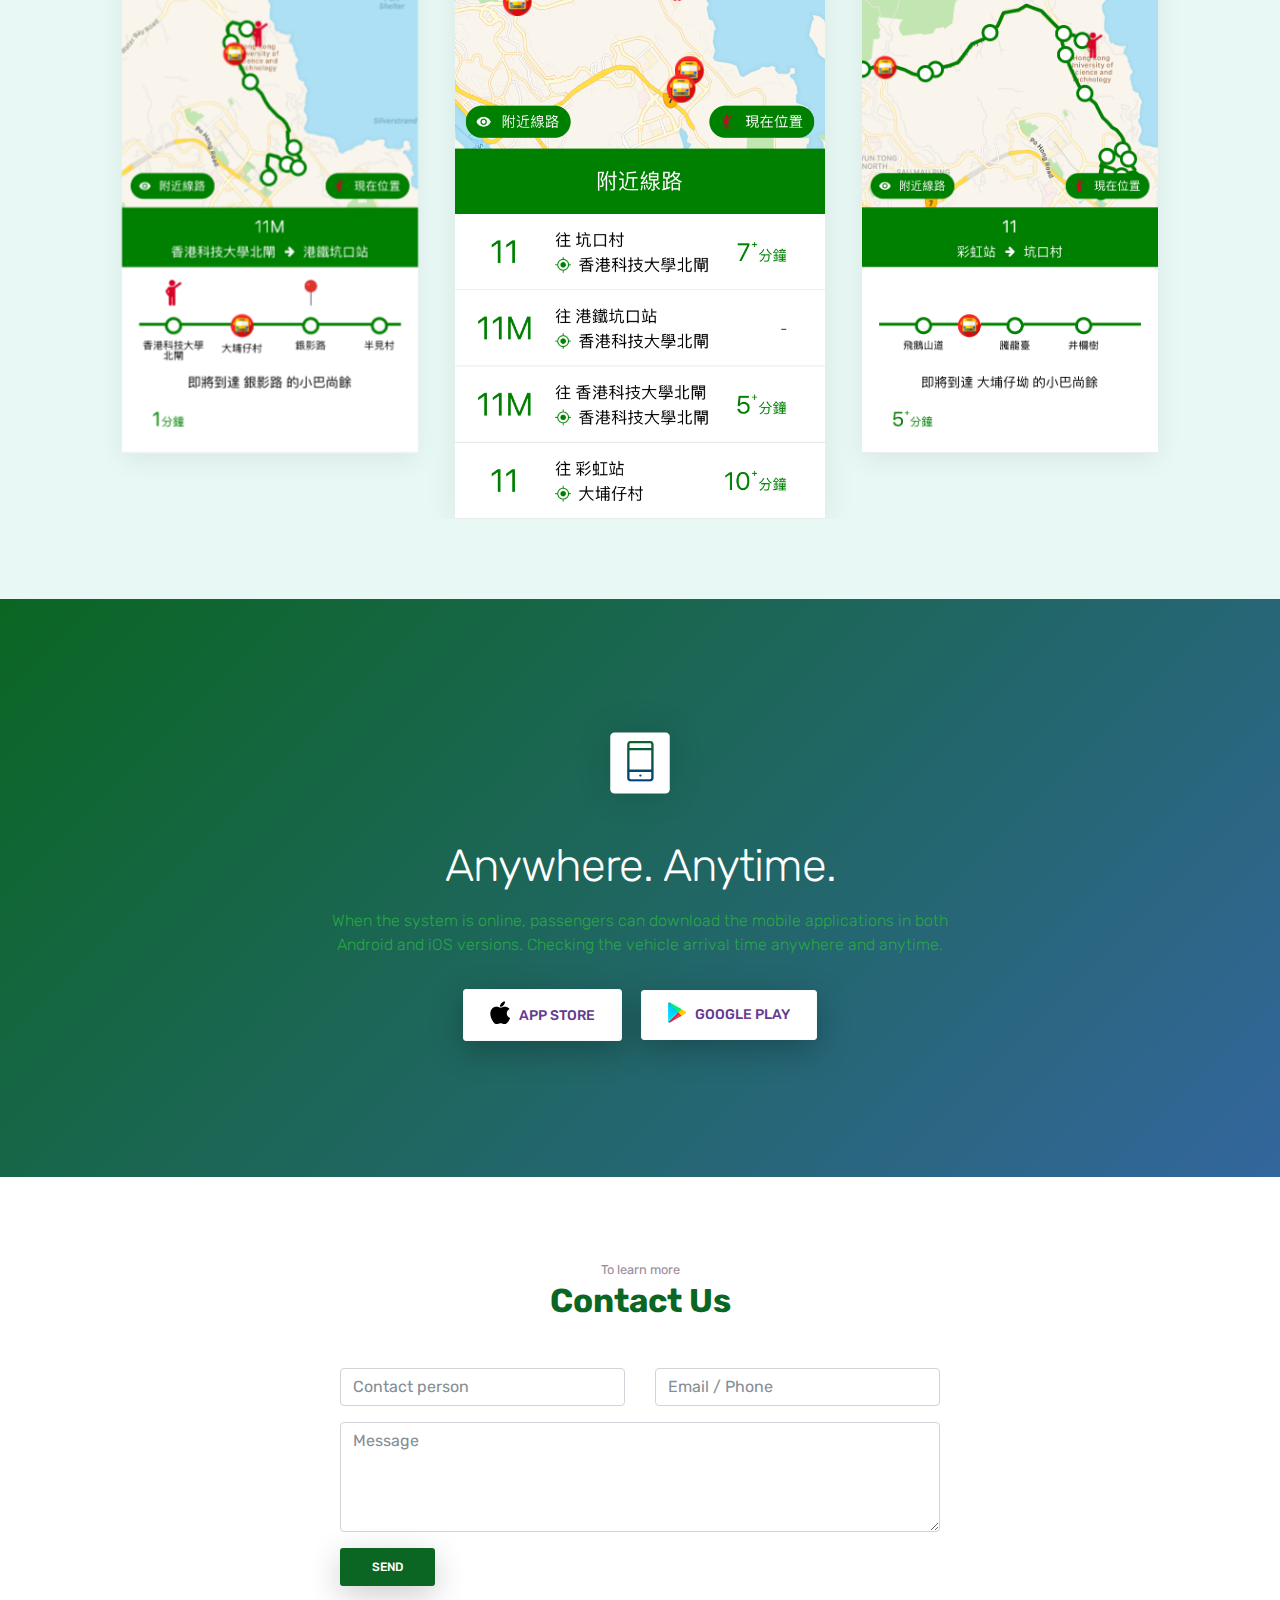
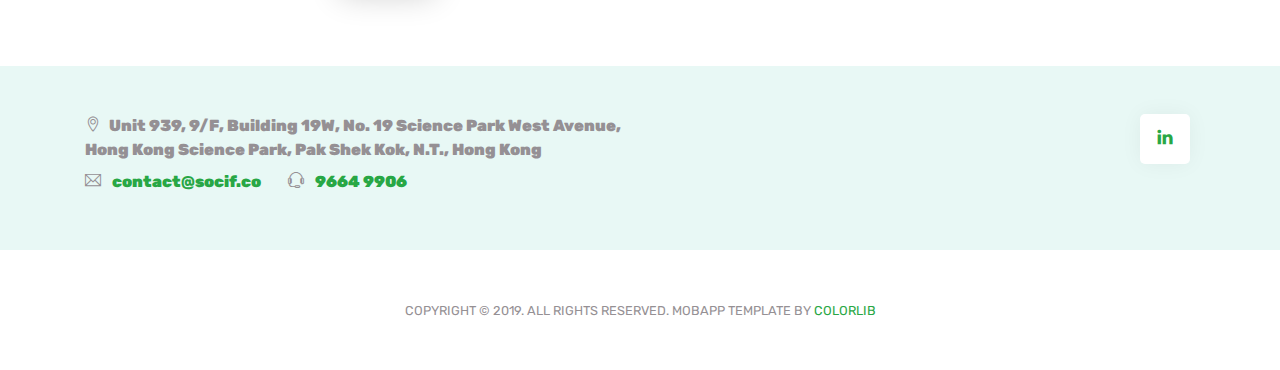
==== commit f707e677: "update address" ====
--- a/indexEng.html
+++ b/indexEng.html
@@ -423,7 +423,7 @@
         <div class="container">
             <div class="row">
                 <div class="col-lg-6 text-center text-lg-left">
-                    <p class="mb-2"> <span class="ti-location-pin mr-2"></span> Unit A-B, 11/F, Wah Lik Industrial Centre, 459-469 Castle Peak Road, Tsuen Wan,NT</p>
+                    <p class="mb-2"> <span class="ti-location-pin mr-2"></span>Unit 939, 9/F, Building 19W, No. 19 Science Park West Avenue, Hong Kong Science Park, Pak Shek Kok, N.T., Hong Kong</p>
                     <div class=" d-block d-sm-inline-block">
                         <p class="mb-2">
                             <span class="ti-email mr-2"></span> <a class="mr-4" href="mailto:contact@socif.co">contact@socif.co</a>
